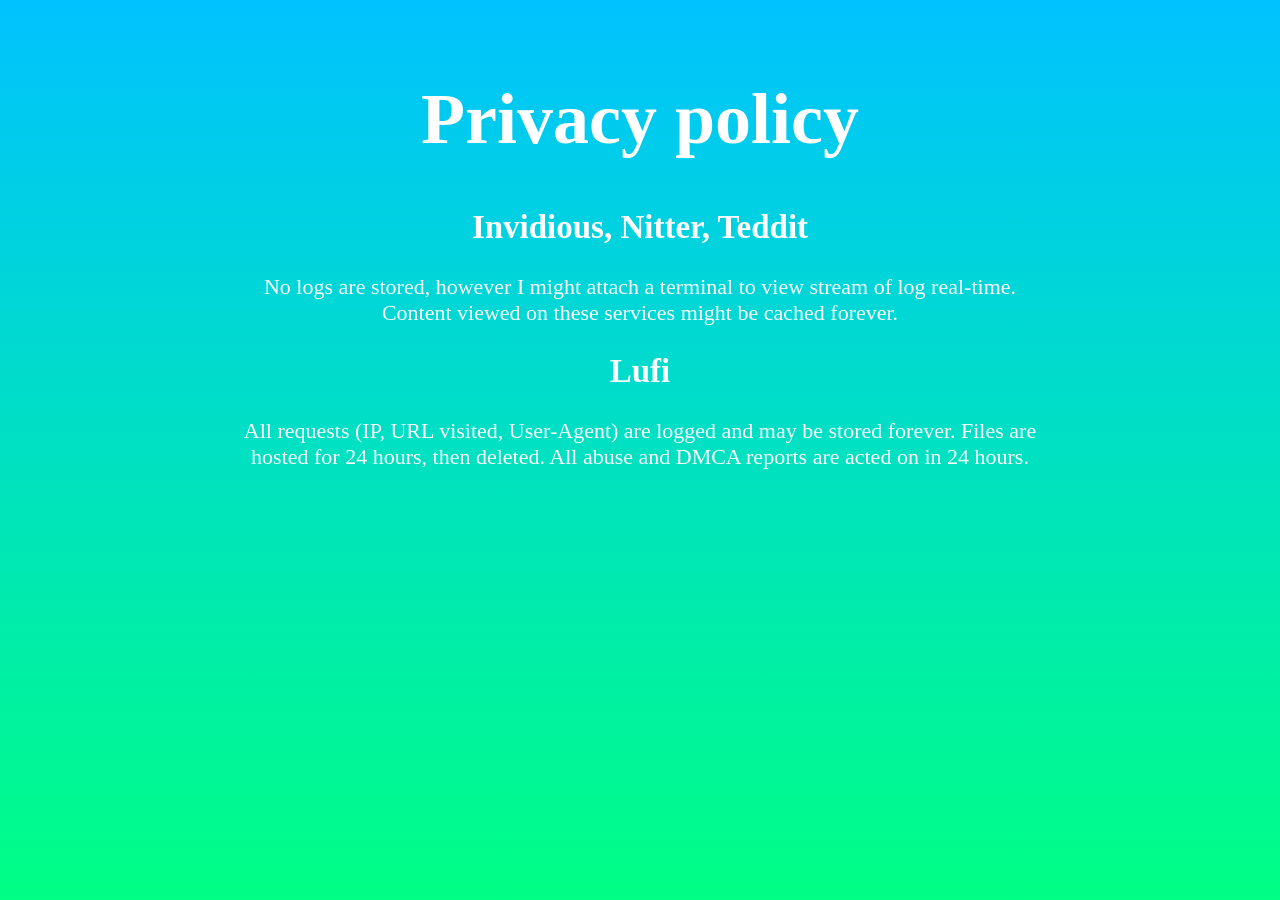
==== privacy.html @ ffe91ee3 "stuff" ====
<!DOCTYPE html>
<meta charset="UTF-8">
<html style="padding: 0; margin: 0; height: 100%;">
	<head>
        <title>Privacy policy</title>
        <meta content="Privacy policy" property="og:title" />
        <!--<meta content="description" property="og:description" />-->
        <meta content="#00ff85" property="theme-color" />
		<meta name="viewport" content="width=device-width, initial-scale=1" />
        <link rel="stylesheet" href="style/fork-awesome.css">
        <link rel="stylesheet" href="style.css">
	</head>
	<body>
		<h1>Privacy policy</h1>
		<h2>Invidious, Nitter, Teddit</h2>
		<p>No logs are stored, however I might attach a terminal to view stream of log real-time. Content viewed on these services might be cached forever.</p>
		<h2>Lufi</h2>
		<p>All requests (IP, URL visited, User-Agent) are logged and may be stored forever. Files are hosted for 24 hours, then deleted. All abuse and DMCA reports are acted on in 24 hours.</p>
		<br/>
	</body>
</html>
---- style/fork-awesome.css ----
/*!
Fork Awesome 1.1.7
License - https://forkaweso.me/Fork-Awesome/license

Copyright 2018 Dave Gandy & Fork Awesome

Permission is hereby granted, free of charge, to any person obtaining a copy of this software and associated documentation files (the "Software"), to deal in the Software without restriction, including without limitation the rights to use, copy, modify, merge, publish, distribute, sublicense, and/or sell copies of the Software, and to permit persons to whom the Software is furnished to do so, subject to the following conditions:

The above copyright notice and this permission notice shall be included in all copies or substantial portions of the Software.

THE SOFTWARE IS PROVIDED "AS IS", WITHOUT WARRANTY OF ANY KIND, EXPRESS OR IMPLIED, INCLUDING BUT NOT LIMITED TO THE WARRANTIES OF MERCHANTABILITY, FITNESS FOR A PARTICULAR PURPOSE AND NONINFRINGEMENT. IN NO EVENT SHALL THE AUTHORS OR COPYRIGHT HOLDERS BE LIABLE FOR ANY CLAIM, DAMAGES OR OTHER LIABILITY, WHETHER IN AN ACTION OF CONTRACT, TORT OR OTHERWISE, ARISING FROM, OUT OF OR IN CONNECTION WITH THE SOFTWARE OR THE USE OR OTHER DEALINGS IN THE SOFTWARE.
 */
/* FONT PATH
 * -------------------------- */
@font-face {
  font-family: 'ForkAwesome';
  src: url('../fonts/forkawesome-webfont.eot?v=1.1.7');
  src: url('../fonts/forkawesome-webfont.eot?#iefix&v=1.1.7') format('embedded-opentype'), url('../fonts/forkawesome-webfont.woff2?v=1.1.7') format('woff2'), url('../fonts/forkawesome-webfont.woff?v=1.1.7') format('woff'), url('../fonts/forkawesome-webfont.ttf?v=1.1.7') format('truetype'), url('../fonts/forkawesome-webfont.svg?v=1.1.7#forkawesomeregular') format('svg');
  font-weight: normal;
  font-style: normal;
}
.fa {
  display: inline-block;
  font: normal normal normal 14px/1 ForkAwesome;
  font-size: inherit;
  text-rendering: auto;
  -webkit-font-smoothing: antialiased;
  -moz-osx-font-smoothing: grayscale;
}
/* makes the font 33% larger relative to the icon container */
.fa-lg {
  font-size: 1.33333333em;
  line-height: 0.75em;
  vertical-align: -15%;
}
.fa-2x {
  font-size: 2em;
}
.fa-3x {
  font-size: 3em;
}
.fa-4x {
  font-size: 4em;
}
.fa-5x {
  font-size: 5em;
}
.fa-fw {
  width: 1.28571429em;
  text-align: center;
}
.fa-ul {
  padding-left: 0;
  margin-left: 2.14285714em;
  list-style-type: none;
}
.fa-ul > li {
  position: relative;
}
.fa-li {
  position: absolute;
  left: -2.14285714em;
  width: 2.14285714em;
  top: 0.14285714em;
  text-align: center;
}
.fa-li.fa-lg {
  left: -1.85714286em;
}
.fa-border {
  padding: .2em .25em .15em;
  border: solid 0.08em #eee;
  border-radius: .1em;
}
.fa-pull-left {
  float: left;
}
.fa-pull-right {
  float: right;
}
.fa.fa-pull-left {
  margin-right: .3em;
}
.fa.fa-pull-right {
  margin-left: .3em;
}
/* Deprecated as of 4.4.0 */
.pull-right {
  float: right;
}
.pull-left {
  float: left;
}
.fa.pull-left {
  margin-right: .3em;
}
.fa.pull-right {
  margin-left: .3em;
}
.fa-spin {
  -webkit-animation: fa-spin 2s infinite linear;
  animation: fa-spin 2s infinite linear;
}
.fa-pulse {
  -webkit-animation: fa-spin 1s infinite steps(8);
  animation: fa-spin 1s infinite steps(8);
}
@-webkit-keyframes fa-spin {
  0% {
    -webkit-transform: rotate(0deg);
    transform: rotate(0deg);
  }
  100% {
    -webkit-transform: rotate(359deg);
    transform: rotate(359deg);
  }
}
@keyframes fa-spin {
  0% {
    -webkit-transform: rotate(0deg);
    transform: rotate(0deg);
  }
  100% {
    -webkit-transform: rotate(359deg);
    transform: rotate(359deg);
  }
}
.fa-rotate-90 {
  -ms-filter: "progid:DXImageTransform.Microsoft.BasicImage(rotation=1)";
  -webkit-transform: rotate(90deg);
  -ms-transform: rotate(90deg);
  transform: rotate(90deg);
}
.fa-rotate-180 {
  -ms-filter: "progid:DXImageTransform.Microsoft.BasicImage(rotation=2)";
  -webkit-transform: rotate(180deg);
  -ms-transform: rotate(180deg);
  transform: rotate(180deg);
}
.fa-rotate-270 {
  -ms-filter: "progid:DXImageTransform.Microsoft.BasicImage(rotation=3)";
  -webkit-transform: rotate(270deg);
  -ms-transform: rotate(270deg);
  transform: rotate(270deg);
}
.fa-flip-horizontal {
  -ms-filter: "progid:DXImageTransform.Microsoft.BasicImage(rotation=0, mirror=1)";
  -webkit-transform: scale(-1, 1);
  -ms-transform: scale(-1, 1);
  transform: scale(-1, 1);
}
.fa-flip-vertical {
  -ms-filter: "progid:DXImageTransform.Microsoft.BasicImage(rotation=2, mirror=1)";
  -webkit-transform: scale(1, -1);
  -ms-transform: scale(1, -1);
  transform: scale(1, -1);
}
:root .fa-rotate-90,
:root .fa-rotate-180,
:root .fa-rotate-270,
:root .fa-flip-horizontal,
:root .fa-flip-vertical {
  filter: none;
}
.fa-stack {
  position: relative;
  display: inline-block;
  width: 2em;
  height: 2em;
  line-height: 2em;
  vertical-align: middle;
}
.fa-stack-1x,
.fa-stack-2x {
  position: absolute;
  left: 0;
  width: 100%;
  text-align: center;
}
.fa-stack-1x {
  line-height: inherit;
}
.fa-stack-2x {
  font-size: 2em;
}
.fa-inverse {
  color: #fff;
}
/* Fork Awesome uses the Unicode Private Use Area (PUA) to ensure screen
   readers do not read off random characters that represent icons */
.fa-glass:before {
  content: "\f000";
}
.fa-music:before {
  content: "\f001";
}
.fa-search:before {
  content: "\f002";
}
.fa-envelope-o:before {
  content: "\f003";
}
.fa-heart:before {
  content: "\f004";
}
.fa-star:before {
  content: "\f005";
}
.fa-star-o:before {
  content: "\f006";
}
.fa-user:before {
  content: "\f007";
}
.fa-film:before {
  content: "\f008";
}
.fa-th-large:before {
  content: "\f009";
}
.fa-th:before {
  content: "\f00a";
}
.fa-th-list:before {
  content: "\f00b";
}
.fa-check:before {
  content: "\f00c";
}
.fa-remove:before,
.fa-close:before,
.fa-times:before {
  content: "\f00d";
}
.fa-search-plus:before {
  content: "\f00e";
}
.fa-search-minus:before {
  content: "\f010";
}
.fa-power-off:before {
  content: "\f011";
}
.fa-signal:before {
  content: "\f012";
}
.fa-gear:before,
.fa-cog:before {
  content: "\f013";
}
.fa-trash-o:before {
  content: "\f014";
}
.fa-home:before {
  content: "\f015";
}
.fa-file-o:before {
  content: "\f016";
}
.fa-clock-o:before {
  content: "\f017";
}
.fa-road:before {
  content: "\f018";
}
.fa-download:before {
  content: "\f019";
}
.fa-arrow-circle-o-down:before {
  content: "\f01a";
}
.fa-arrow-circle-o-up:before {
  content: "\f01b";
}
.fa-inbox:before {
  content: "\f01c";
}
.fa-play-circle-o:before {
  content: "\f01d";
}
.fa-rotate-right:before,
.fa-repeat:before {
  content: "\f01e";
}
.fa-sync:before,
.fa-refresh:before {
  content: "\f021";
}
.fa-list-alt:before {
  content: "\f022";
}
.fa-lock:before {
  content: "\f023";
}
.fa-flag:before {
  content: "\f024";
}
.fa-headphones:before {
  content: "\f025";
}
.fa-volume-off:before {
  content: "\f026";
}
.fa-volume-down:before {
  content: "\f027";
}
.fa-volume-up:before {
  content: "\f028";
}
.fa-qrcode:before {
  content: "\f029";
}
.fa-barcode:before {
  content: "\f02a";
}
.fa-tag:before {
  content: "\f02b";
}
.fa-tags:before {
  content: "\f02c";
}
.fa-book:before {
  content: "\f02d";
}
.fa-bookmark:before {
  content: "\f02e";
}
.fa-print:before {
  content: "\f02f";
}
.fa-camera:before {
  content: "\f030";
}
.fa-font:before {
  content: "\f031";
}
.fa-bold:before {
  content: "\f032";
}
.fa-italic:before {
  content: "\f033";
}
.fa-text-height:before {
  content: "\f034";
}
.fa-text-width:before {
  content: "\f035";
}
.fa-align-left:before {
  content: "\f036";
}
.fa-align-center:before {
  content: "\f037";
}
.fa-align-right:before {
  content: "\f038";
}
.fa-align-justify:before {
  content: "\f039";
}
.fa-list:before {
  content: "\f03a";
}
.fa-dedent:before,
.fa-outdent:before {
  content: "\f03b";
}
.fa-indent:before {
  content: "\f03c";
}
.fa-video:before,
.fa-video-camera:before {
  content: "\f03d";
}
.fa-photo:before,
.fa-image:before,
.fa-picture-o:before {
  content: "\f03e";
}
.fa-pencil:before {
  content: "\f040";
}
.fa-map-marker:before {
  content: "\f041";
}
.fa-adjust:before {
  content: "\f042";
}
.fa-tint:before {
  content: "\f043";
}
.fa-edit:before,
.fa-pencil-square-o:before {
  content: "\f044";
}
.fa-share-square-o:before {
  content: "\f045";
}
.fa-check-square-o:before {
  content: "\f046";
}
.fa-arrows:before {
  content: "\f047";
}
.fa-step-backward:before {
  content: "\f048";
}
.fa-fast-backward:before {
  content: "\f049";
}
.fa-backward:before {
  content: "\f04a";
}
.fa-play:before {
  content: "\f04b";
}
.fa-pause:before {
  content: "\f04c";
}
.fa-stop:before {
  content: "\f04d";
}
.fa-forward:before {
  content: "\f04e";
}
.fa-fast-forward:before {
  content: "\f050";
}
.fa-step-forward:before {
  content: "\f051";
}
.fa-eject:before {
  content: "\f052";
}
.fa-chevron-left:before {
  content: "\f053";
}
.fa-chevron-right:before {
  content: "\f054";
}
.fa-plus-circle:before {
  content: "\f055";
}
.fa-minus-circle:before {
  content: "\f056";
}
.fa-times-circle:before {
  content: "\f057";
}
.fa-check-circle:before {
  content: "\f058";
}
.fa-question-circle:before {
  content: "\f059";
}
.fa-info-circle:before {
  content: "\f05a";
}
.fa-crosshairs:before {
  content: "\f05b";
}
.fa-times-circle-o:before {
  content: "\f05c";
}
.fa-check-circle-o:before {
  content: "\f05d";
}
.fa-ban:before {
  content: "\f05e";
}
.fa-arrow-left:before {
  content: "\f060";
}
.fa-arrow-right:before {
  content: "\f061";
}
.fa-arrow-up:before {
  content: "\f062";
}
.fa-arrow-down:before {
  content: "\f063";
}
.fa-mail-forward:before,
.fa-share:before {
  content: "\f064";
}
.fa-expand:before {
  content: "\f065";
}
.fa-compress:before {
  content: "\f066";
}
.fa-plus:before {
  content: "\f067";
}
.fa-minus:before {
  content: "\f068";
}
.fa-asterisk:before {
  content: "\f069";
}
.fa-exclamation-circle:before {
  content: "\f06a";
}
.fa-gift:before {
  content: "\f06b";
}
.fa-leaf:before {
  content: "\f06c";
}
.fa-fire:before {
  content: "\f06d";
}
.fa-eye:before {
  content: "\f06e";
}
.fa-eye-slash:before {
  content: "\f070";
}
.fa-warning:before,
.fa-exclamation-triangle:before {
  content: "\f071";
}
.fa-plane:before {
  content: "\f072";
}
.fa-calendar:before {
  content: "\f073";
}
.fa-random:before {
  content: "\f074";
}
.fa-comment:before {
  content: "\f075";
}
.fa-magnet:before {
  content: "\f076";
}
.fa-chevron-up:before {
  content: "\f077";
}
.fa-chevron-down:before {
  content: "\f078";
}
.fa-retweet:before {
  content: "\f079";
}
.fa-shopping-cart:before {
  content: "\f07a";
}
.fa-folder:before {
  content: "\f07b";
}
.fa-folder-open:before {
  content: "\f07c";
}
.fa-arrows-v:before {
  content: "\f07d";
}
.fa-arrows-h:before {
  content: "\f07e";
}
.fa-bar-chart-o:before,
.fa-bar-chart:before {
  content: "\f080";
}
.fa-twitter-square:before {
  content: "\f081";
}
.fa-facebook-square:before {
  content: "\f082";
}
.fa-camera-retro:before {
  content: "\f083";
}
.fa-key:before {
  content: "\f084";
}
.fa-gears:before,
.fa-cogs:before {
  content: "\f085";
}
.fa-comments:before {
  content: "\f086";
}
.fa-thumbs-o-up:before {
  content: "\f087";
}
.fa-thumbs-o-down:before {
  content: "\f088";
}
.fa-star-half:before {
  content: "\f089";
}
.fa-heart-o:before {
  content: "\f08a";
}
.fa-sign-out:before {
  content: "\f08b";
}
.fa-linkedin-square:before {
  content: "\f08c";
}
.fa-thumb-tack:before {
  content: "\f08d";
}
.fa-external-link:before {
  content: "\f08e";
}
.fa-sign-in:before {
  content: "\f090";
}
.fa-trophy:before {
  content: "\f091";
}
.fa-github-square:before {
  content: "\f092";
}
.fa-upload:before {
  content: "\f093";
}
.fa-lemon-o:before {
  content: "\f094";
}
.fa-phone:before {
  content: "\f095";
}
.fa-square-o:before {
  content: "\f096";
}
.fa-bookmark-o:before {
  content: "\f097";
}
.fa-phone-square:before {
  content: "\f098";
}
.fa-twitter:before {
  content: "\f099";
}
.fa-facebook-f:before,
.fa-facebook:before {
  content: "\f09a";
}
.fa-github:before {
  content: "\f09b";
}
.fa-unlock:before {
  content: "\f09c";
}
.fa-credit-card:before {
  content: "\f09d";
}
.fa-feed:before,
.fa-rss:before {
  content: "\f09e";
}
.fa-hdd-o:before {
  content: "\f0a0";
}
.fa-bullhorn:before {
  content: "\f0a1";
}
.fa-bell-o:before {
  content: "\f0f3";
}
.fa-certificate:before {
  content: "\f0a3";
}
.fa-hand-o-right:before {
  content: "\f0a4";
}
.fa-hand-o-left:before {
  content: "\f0a5";
}
.fa-hand-o-up:before {
  content: "\f0a6";
}
.fa-hand-o-down:before {
  content: "\f0a7";
}
.fa-arrow-circle-left:before {
  content: "\f0a8";
}
.fa-arrow-circle-right:before {
  content: "\f0a9";
}
.fa-arrow-circle-up:before {
  content: "\f0aa";
}
.fa-arrow-circle-down:before {
  content: "\f0ab";
}
.fa-globe:before {
  content: "\f0ac";
}
.fa-globe-e:before {
  content: "\f304";
}
.fa-globe-w:before {
  content: "\f305";
}
.fa-wrench:before {
  content: "\f0ad";
}
.fa-tasks:before {
  content: "\f0ae";
}
.fa-filter:before {
  content: "\f0b0";
}
.fa-briefcase:before {
  content: "\f0b1";
}
.fa-arrows-alt:before {
  content: "\f0b2";
}
.fa-community:before,
.fa-group:before,
.fa-users:before {
  content: "\f0c0";
}
.fa-chain:before,
.fa-link:before {
  content: "\f0c1";
}
.fa-cloud:before {
  content: "\f0c2";
}
.fa-flask:before {
  content: "\f0c3";
}
.fa-cut:before,
.fa-scissors:before {
  content: "\f0c4";
}
.fa-copy:before,
.fa-files-o:before {
  content: "\f0c5";
}
.fa-paperclip:before {
  content: "\f0c6";
}
.fa-save:before,
.fa-floppy-o:before {
  content: "\f0c7";
}
.fa-square:before {
  content: "\f0c8";
}
.fa-navicon:before,
.fa-reorder:before,
.fa-bars:before {
  content: "\f0c9";
}
.fa-list-ul:before {
  content: "\f0ca";
}
.fa-list-ol:before {
  content: "\f0cb";
}
.fa-strikethrough:before {
  content: "\f0cc";
}
.fa-underline:before {
  content: "\f0cd";
}
.fa-table:before {
  content: "\f0ce";
}
.fa-magic:before {
  content: "\f0d0";
}
.fa-truck:before {
  content: "\f0d1";
}
.fa-pinterest:before {
  content: "\f0d2";
}
.fa-pinterest-square:before {
  content: "\f0d3";
}
.fa-google-plus-square:before {
  content: "\f0d4";
}
.fa-google-plus-g:before,
.fa-google-plus:before {
  content: "\f0d5";
}
.fa-money:before {
  content: "\f0d6";
}
.fa-caret-down:before {
  content: "\f0d7";
}
.fa-caret-up:before {
  content: "\f0d8";
}
.fa-caret-left:before {
  content: "\f0d9";
}
.fa-caret-right:before {
  content: "\f0da";
}
.fa-columns:before {
  content: "\f0db";
}
.fa-unsorted:before,
.fa-sort:before {
  content: "\f0dc";
}
.fa-sort-down:before,
.fa-sort-desc:before {
  content: "\f0dd";
}
.fa-sort-up:before,
.fa-sort-asc:before {
  content: "\f0de";
}
.fa-envelope:before {
  content: "\f0e0";
}
.fa-linkedin:before {
  content: "\f0e1";
}
.fa-rotate-left:before,
.fa-undo:before {
  content: "\f0e2";
}
.fa-legal:before,
.fa-gavel:before {
  content: "\f0e3";
}
.fa-dashboard:before,
.fa-tachometer:before {
  content: "\f0e4";
}
.fa-comment-o:before {
  content: "\f0e5";
}
.fa-comments-o:before {
  content: "\f0e6";
}
.fa-flash:before,
.fa-bolt:before {
  content: "\f0e7";
}
.fa-sitemap:before {
  content: "\f0e8";
}
.fa-umbrella:before {
  content: "\f0e9";
}
.fa-paste:before,
.fa-clipboard:before {
  content: "\f0ea";
}
.fa-lightbulb-o:before {
  content: "\f0eb";
}
.fa-exchange:before {
  content: "\f0ec";
}
.fa-cloud-download:before {
  content: "\f0ed";
}
.fa-cloud-upload:before {
  content: "\f0ee";
}
.fa-user-md:before {
  content: "\f0f0";
}
.fa-stethoscope:before {
  content: "\f0f1";
}
.fa-suitcase:before {
  content: "\f0f2";
}
.fa-bell:before {
  content: "\f0a2";
}
.fa-coffee:before {
  content: "\f0f4";
}
.fa-utensils:before,
.fa-cutlery:before {
  content: "\f0f5";
}
.fa-file-text-o:before {
  content: "\f0f6";
}
.fa-building-o:before {
  content: "\f0f7";
}
.fa-hospital-o:before {
  content: "\f0f8";
}
.fa-ambulance:before {
  content: "\f0f9";
}
.fa-medkit:before {
  content: "\f0fa";
}
.fa-fighter-jet:before {
  content: "\f0fb";
}
.fa-beer:before {
  content: "\f0fc";
}
.fa-h-square:before {
  content: "\f0fd";
}
.fa-plus-square:before {
  content: "\f0fe";
}
.fa-angle-double-left:before {
  content: "\f100";
}
.fa-angle-double-right:before {
  content: "\f101";
}
.fa-angle-double-up:before {
  content: "\f102";
}
.fa-angle-double-down:before {
  content: "\f103";
}
.fa-angle-left:before {
  content: "\f104";
}
.fa-angle-right:before {
  content: "\f105";
}
.fa-angle-up:before {
  content: "\f106";
}
.fa-angle-down:before {
  content: "\f107";
}
.fa-desktop:before {
  content: "\f108";
}
.fa-laptop:before {
  content: "\f109";
}
.fa-tablet:before {
  content: "\f10a";
}
.fa-mobile-phone:before,
.fa-mobile:before {
  content: "\f10b";
}
.fa-circle-o:before {
  content: "\f10c";
}
.fa-quote-left:before {
  content: "\f10d";
}
.fa-quote-right:before {
  content: "\f10e";
}
.fa-spinner:before {
  content: "\f110";
}
.fa-circle:before {
  content: "\f111";
}
.fa-mail-reply:before,
.fa-reply:before {
  content: "\f112";
}
.fa-github-alt:before {
  content: "\f113";
}
.fa-folder-o:before {
  content: "\f114";
}
.fa-folder-open-o:before {
  content: "\f115";
}
.fa-smile-o:before {
  content: "\f118";
}
.fa-frown-o:before {
  content: "\f119";
}
.fa-meh-o:before {
  content: "\f11a";
}
.fa-gamepad:before {
  content: "\f11b";
}
.fa-keyboard-o:before {
  content: "\f11c";
}
.fa-flag-o:before {
  content: "\f11d";
}
.fa-flag-checkered:before {
  content: "\f11e";
}
.fa-terminal:before {
  content: "\f120";
}
.fa-code:before {
  content: "\f121";
}
.fa-mail-reply-all:before,
.fa-reply-all:before {
  content: "\f122";
}
.fa-star-half-empty:before,
.fa-star-half-full:before,
.fa-star-half-o:before {
  content: "\f123";
}
.fa-location-arrow:before {
  content: "\f124";
}
.fa-crop:before {
  content: "\f125";
}
.fa-code-fork:before {
  content: "\f126";
}
.fa-unlink:before,
.fa-chain-broken:before {
  content: "\f127";
}
.fa-question:before {
  content: "\f128";
}
.fa-info:before {
  content: "\f129";
}
.fa-exclamation:before {
  content: "\f12a";
}
.fa-superscript:before {
  content: "\f12b";
}
.fa-subscript:before {
  content: "\f12c";
}
.fa-eraser:before {
  content: "\f12d";
}
.fa-puzzle-piece:before {
  content: "\f12e";
}
.fa-microphone:before {
  content: "\f130";
}
.fa-microphone-slash:before {
  content: "\f131";
}
.fa-shield:before {
  content: "\f132";
}
.fa-calendar-o:before {
  content: "\f133";
}
.fa-fire-extinguisher:before {
  content: "\f134";
}
.fa-rocket:before {
  content: "\f135";
}
.fa-maxcdn:before {
  content: "\f136";
}
.fa-chevron-circle-left:before {
  content: "\f137";
}
.fa-chevron-circle-right:before {
  content: "\f138";
}
.fa-chevron-circle-up:before {
  content: "\f139";
}
.fa-chevron-circle-down:before {
  content: "\f13a";
}
.fa-html5:before {
  content: "\f13b";
}
.fa-css3:before {
  content: "\f13c";
}
.fa-anchor:before {
  content: "\f13d";
}
.fa-unlock-alt:before {
  content: "\f13e";
}
.fa-bullseye:before {
  content: "\f140";
}
.fa-ellipsis-h:before {
  content: "\f141";
}
.fa-ellipsis-v:before {
  content: "\f142";
}
.fa-rss-square:before {
  content: "\f143";
}
.fa-play-circle:before {
  content: "\f144";
}
.fa-ticket:before {
  content: "\f145";
}
.fa-minus-square:before {
  content: "\f146";
}
.fa-minus-square-o:before {
  content: "\f147";
}
.fa-level-up:before {
  content: "\f148";
}
.fa-level-down:before {
  content: "\f149";
}
.fa-check-square:before {
  content: "\f14a";
}
.fa-pencil-square:before {
  content: "\f14b";
}
.fa-external-link-square:before {
  content: "\f14c";
}
.fa-share-square:before {
  content: "\f14d";
}
.fa-compass:before {
  content: "\f14e";
}
.fa-toggle-down:before,
.fa-caret-square-o-down:before {
  content: "\f150";
}
.fa-toggle-up:before,
.fa-caret-square-o-up:before {
  content: "\f151";
}
.fa-toggle-right:before,
.fa-caret-square-o-right:before {
  content: "\f152";
}
.fa-euro:before,
.fa-eur:before {
  content: "\f153";
}
.fa-pound:before,
.fa-gbp:before {
  content: "\f154";
}
.fa-dollar:before,
.fa-usd:before {
  content: "\f155";
}
.fa-rupee:before,
.fa-inr:before {
  content: "\f156";
}
.fa-cny:before,
.fa-rmb:before,
.fa-yen:before,
.fa-jpy:before {
  content: "\f157";
}
.fa-ruble:before,
.fa-rouble:before,
.fa-rub:before {
  content: "\f158";
}
.fa-won:before,
.fa-krw:before {
  content: "\f159";
}
.fa-bitcoin:before,
.fa-btc:before {
  content: "\f15a";
}
.fa-file:before {
  content: "\f15b";
}
.fa-file-text:before {
  content: "\f15c";
}
.fa-sort-alpha-down:before,
.fa-sort-alpha-asc:before {
  content: "\f15d";
}
.fa-sort-alpha-up:before,
.fa-sort-alpha-desc:before {
  content: "\f15e";
}
.fa-sort-amount-down:before,
.fa-sort-amount-asc:before {
  content: "\f160";
}
.fa-sort-amount-up:before,
.fa-sort-amount-desc:before {
  content: "\f161";
}
.fa-sort-numeric-down:before,
.fa-sort-numeric-asc:before {
  content: "\f162";
}
.fa-sort-numeric-up:before,
.fa-sort-numeric-desc:before {
  content: "\f163";
}
.fa-thumbs-up:before {
  content: "\f164";
}
.fa-thumbs-down:before {
  content: "\f165";
}
.fa-youtube-square:before {
  content: "\f166";
}
.fa-youtube:before {
  content: "\f167";
}
.fa-xing:before {
  content: "\f168";
}
.fa-xing-square:before {
  content: "\f169";
}
.fa-youtube-play:before {
  content: "\f16a";
}
.fa-dropbox:before {
  content: "\f16b";
}
.fa-stack-overflow:before {
  content: "\f16c";
}
.fa-instagram:before {
  content: "\f16d";
}
.fa-flickr:before {
  content: "\f16e";
}
.fa-adn:before {
  content: "\f170";
}
.fa-bitbucket:before {
  content: "\f171";
}
.fa-bitbucket-square:before {
  content: "\f172";
}
.fa-tumblr:before {
  content: "\f173";
}
.fa-tumblr-square:before {
  content: "\f174";
}
.fa-long-arrow-down:before {
  content: "\f175";
}
.fa-long-arrow-up:before {
  content: "\f176";
}
.fa-long-arrow-left:before {
  content: "\f177";
}
.fa-long-arrow-right:before {
  content: "\f178";
}
.fa-apple:before {
  content: "\f179";
}
.fa-windows:before {
  content: "\f17a";
}
.fa-android:before {
  content: "\f17b";
}
.fa-linux:before {
  content: "\f17c";
}
.fa-dribbble:before {
  content: "\f17d";
}
.fa-skype:before {
  content: "\f17e";
}
.fa-foursquare:before {
  content: "\f180";
}
.fa-trello:before {
  content: "\f181";
}
.fa-female:before {
  content: "\f182";
}
.fa-male:before {
  content: "\f183";
}
.fa-gittip:before,
.fa-gratipay:before {
  content: "\f184";
}
.fa-sun-o:before {
  content: "\f185";
}
.fa-moon-o:before {
  content: "\f186";
}
.fa-archive:before {
  content: "\f187";
}
.fa-bug:before {
  content: "\f188";
}
.fa-vk:before {
  content: "\f189";
}
.fa-weibo:before {
  content: "\f18a";
}
.fa-renren:before {
  content: "\f18b";
}
.fa-pagelines:before {
  content: "\f18c";
}
.fa-stack-exchange:before {
  content: "\f18d";
}
.fa-arrow-circle-o-right:before {
  content: "\f18e";
}
.fa-arrow-circle-o-left:before {
  content: "\f190";
}
.fa-toggle-left:before,
.fa-caret-square-o-left:before {
  content: "\f191";
}
.fa-dot-circle-o:before {
  content: "\f192";
}
.fa-wheelchair:before {
  content: "\f193";
}
.fa-vimeo-square:before {
  content: "\f194";
}
.fa-turkish-lira:before,
.fa-try:before {
  content: "\f195";
}
.fa-plus-square-o:before {
  content: "\f196";
}
.fa-space-shuttle:before {
  content: "\f197";
}
.fa-slack:before {
  content: "\f198";
}
.fa-envelope-square:before {
  content: "\f199";
}
.fa-wordpress:before {
  content: "\f19a";
}
.fa-openid:before {
  content: "\f19b";
}
.fa-institution:before,
.fa-bank:before,
.fa-university:before {
  content: "\f19c";
}
.fa-mortar-board:before,
.fa-graduation-cap:before {
  content: "\f19d";
}
.fa-yahoo:before {
  content: "\f19e";
}
.fa-google:before {
  content: "\f1a0";
}
.fa-reddit:before {
  content: "\f1a1";
}
.fa-reddit-square:before {
  content: "\f1a2";
}
.fa-stumbleupon-circle:before {
  content: "\f1a3";
}
.fa-stumbleupon:before {
  content: "\f1a4";
}
.fa-delicious:before {
  content: "\f1a5";
}
.fa-digg:before {
  content: "\f1a6";
}
.fa-drupal:before {
  content: "\f1a9";
}
.fa-joomla:before {
  content: "\f1aa";
}
.fa-language:before {
  content: "\f1ab";
}
.fa-fax:before {
  content: "\f1ac";
}
.fa-building:before {
  content: "\f1ad";
}
.fa-child:before {
  content: "\f1ae";
}
.fa-paw:before {
  content: "\f1b0";
}
.fa-utensil-spoon:before,
.fa-spoon:before {
  content: "\f1b1";
}
.fa-cube:before {
  content: "\f1b2";
}
.fa-cubes:before {
  content: "\f1b3";
}
.fa-behance:before {
  content: "\f1b4";
}
.fa-behance-square:before {
  content: "\f1b5";
}
.fa-steam:before {
  content: "\f1b6";
}
.fa-steam-square:before {
  content: "\f1b7";
}
.fa-recycle:before {
  content: "\f1b8";
}
.fa-automobile:before,
.fa-car:before {
  content: "\f1b9";
}
.fa-cab:before,
.fa-taxi:before {
  content: "\f1ba";
}
.fa-tree:before {
  content: "\f1bb";
}
.fa-spotify:before {
  content: "\f1bc";
}
.fa-deviantart:before {
  content: "\f1bd";
}
.fa-soundcloud:before {
  content: "\f1be";
}
.fa-database:before {
  content: "\f1c0";
}
.fa-file-pdf-o:before {
  content: "\f1c1";
}
.fa-file-word-o:before {
  content: "\f1c2";
}
.fa-file-excel-o:before {
  content: "\f1c3";
}
.fa-file-powerpoint-o:before {
  content: "\f1c4";
}
.fa-file-photo-o:before,
.fa-file-picture-o:before,
.fa-file-image-o:before {
  content: "\f1c5";
}
.fa-file-zip-o:before,
.fa-file-archive-o:before {
  content: "\f1c6";
}
.fa-file-sound-o:before,
.fa-file-audio-o:before {
  content: "\f1c7";
}
.fa-file-movie-o:before,
.fa-file-video-o:before {
  content: "\f1c8";
}
.fa-file-code-o:before {
  content: "\f1c9";
}
.fa-vine:before {
  content: "\f1ca";
}
.fa-codepen:before {
  content: "\f1cb";
}
.fa-jsfiddle:before {
  content: "\f1cc";
}
.fa-life-bouy:before,
.fa-life-buoy:before,
.fa-life-saver:before,
.fa-support:before,
.fa-life-ring:before {
  content: "\f1cd";
}
.fa-circle-o-notch:before {
  content: "\f1ce";
}
.fa-ra:before,
.fa-resistance:before,
.fa-rebel:before {
  content: "\f1d0";
}
.fa-ge:before,
.fa-empire:before {
  content: "\f1d1";
}
.fa-git-square:before {
  content: "\f1d2";
}
.fa-git:before {
  content: "\f1d3";
}
.fa-y-combinator-square:before,
.fa-yc-square:before,
.fa-hacker-news:before {
  content: "\f1d4";
}
.fa-tencent-weibo:before {
  content: "\f1d5";
}
.fa-qq:before {
  content: "\f1d6";
}
.fa-wechat:before,
.fa-weixin:before {
  content: "\f1d7";
}
.fa-send:before,
.fa-paper-plane:before {
  content: "\f1d8";
}
.fa-send-o:before,
.fa-paper-plane-o:before {
  content: "\f1d9";
}
.fa-history:before {
  content: "\f1da";
}
.fa-circle-thin:before {
  content: "\f1db";
}
.fa-heading:before,
.fa-header:before {
  content: "\f1dc";
}
.fa-paragraph:before {
  content: "\f1dd";
}
.fa-sliders:before {
  content: "\f1de";
}
.fa-share-alt:before {
  content: "\f1e0";
}
.fa-share-alt-square:before {
  content: "\f1e1";
}
.fa-bomb:before {
  content: "\f1e2";
}
.fa-soccer-ball-o:before,
.fa-futbol-o:before {
  content: "\f1e3";
}
.fa-tty:before {
  content: "\f1e4";
}
.fa-binoculars:before {
  content: "\f1e5";
}
.fa-plug:before {
  content: "\f1e6";
}
.fa-slideshare:before {
  content: "\f1e7";
}
.fa-twitch:before {
  content: "\f1e8";
}
.fa-yelp:before {
  content: "\f1e9";
}
.fa-newspaper-o:before {
  content: "\f1ea";
}
.fa-wifi:before {
  content: "\f1eb";
}
.fa-calculator:before {
  content: "\f1ec";
}
.fa-paypal:before {
  content: "\f1ed";
}
.fa-google-wallet:before {
  content: "\f1ee";
}
.fa-cc-visa:before {
  content: "\f1f0";
}
.fa-cc-mastercard:before {
  content: "\f1f1";
}
.fa-cc-discover:before {
  content: "\f1f2";
}
.fa-cc-amex:before {
  content: "\f1f3";
}
.fa-cc-paypal:before {
  content: "\f1f4";
}
.fa-cc-stripe:before {
  content: "\f1f5";
}
.fa-bell-slash:before {
  content: "\f1f6";
}
.fa-bell-slash-o:before {
  content: "\f1f7";
}
.fa-trash:before {
  content: "\f1f8";
}
.fa-copyright:before {
  content: "\f1f9";
}
.fa-at:before {
  content: "\f1fa";
}
.fa-eyedropper:before {
  content: "\f1fb";
}
.fa-paint-brush:before {
  content: "\f1fc";
}
.fa-birthday-cake:before {
  content: "\f1fd";
}
.fa-area-chart:before {
  content: "\f1fe";
}
.fa-pie-chart:before {
  content: "\f200";
}
.fa-line-chart:before {
  content: "\f201";
}
.fa-lastfm:before {
  content: "\f202";
}
.fa-lastfm-square:before {
  content: "\f203";
}
.fa-toggle-off:before {
  content: "\f204";
}
.fa-toggle-on:before {
  content: "\f205";
}
.fa-bicycle:before {
  content: "\f206";
}
.fa-bus:before {
  content: "\f207";
}
.fa-ioxhost:before {
  content: "\f208";
}
.fa-angellist:before {
  content: "\f209";
}
.fa-closed-captioning:before,
.fa-cc:before {
  content: "\f20a";
}
.fa-shekel:before,
.fa-sheqel:before,
.fa-ils:before {
  content: "\f20b";
}
.fa-meanpath:before {
  content: "\f20c";
}
.fa-buysellads:before {
  content: "\f20d";
}
.fa-connectdevelop:before {
  content: "\f20e";
}
.fa-dashcube:before {
  content: "\f210";
}
.fa-forumbee:before {
  content: "\f211";
}
.fa-leanpub:before {
  content: "\f212";
}
.fa-sellsy:before {
  content: "\f213";
}
.fa-shirtsinbulk:before {
  content: "\f214";
}
.fa-simplybuilt:before {
  content: "\f215";
}
.fa-skyatlas:before {
  content: "\f216";
}
.fa-cart-plus:before {
  content: "\f217";
}
.fa-cart-arrow-down:before {
  content: "\f218";
}
.fa-gem:before,
.fa-diamond:before {
  content: "\f219";
}
.fa-ship:before {
  content: "\f21a";
}
.fa-user-secret:before {
  content: "\f21b";
}
.fa-motorcycle:before {
  content: "\f21c";
}
.fa-street-view:before {
  content: "\f21d";
}
.fa-heartbeat:before {
  content: "\f21e";
}
.fa-venus:before {
  content: "\f221";
}
.fa-mars:before {
  content: "\f222";
}
.fa-mercury:before {
  content: "\f223";
}
.fa-intersex:before,
.fa-transgender:before {
  content: "\f224";
}
.fa-transgender-alt:before {
  content: "\f225";
}
.fa-venus-double:before {
  content: "\f226";
}
.fa-mars-double:before {
  content: "\f227";
}
.fa-venus-mars:before {
  content: "\f228";
}
.fa-mars-stroke:before {
  content: "\f229";
}
.fa-mars-stroke-v:before {
  content: "\f22a";
}
.fa-mars-stroke-h:before {
  content: "\f22b";
}
.fa-neuter:before {
  content: "\f22c";
}
.fa-genderless:before {
  content: "\f22d";
}
.fa-facebook-official:before {
  content: "\f230";
}
.fa-pinterest-p:before {
  content: "\f231";
}
.fa-whatsapp:before {
  content: "\f232";
}
.fa-server:before {
  content: "\f233";
}
.fa-user-plus:before {
  content: "\f234";
}
.fa-user-times:before {
  content: "\f235";
}
.fa-hotel:before,
.fa-bed:before {
  content: "\f236";
}
.fa-viacoin:before {
  content: "\f237";
}
.fa-train:before {
  content: "\f238";
}
.fa-subway:before {
  content: "\f239";
}
.fa-medium:before {
  content: "\f23a";
}
.fa-medium-square:before {
  content: "\f2f8";
}
.fa-yc:before,
.fa-y-combinator:before {
  content: "\f23b";
}
.fa-optin-monster:before {
  content: "\f23c";
}
.fa-opencart:before {
  content: "\f23d";
}
.fa-expeditedssl:before {
  content: "\f23e";
}
.fa-battery-4:before,
.fa-battery:before,
.fa-battery-full:before {
  content: "\f240";
}
.fa-battery-3:before,
.fa-battery-three-quarters:before {
  content: "\f241";
}
.fa-battery-2:before,
.fa-battery-half:before {
  content: "\f242";
}
.fa-battery-1:before,
.fa-battery-quarter:before {
  content: "\f243";
}
.fa-battery-0:before,
.fa-battery-empty:before {
  content: "\f244";
}
.fa-mouse-pointer:before {
  content: "\f245";
}
.fa-i-cursor:before {
  content: "\f246";
}
.fa-object-group:before {
  content: "\f247";
}
.fa-object-ungroup:before {
  content: "\f248";
}
.fa-sticky-note:before {
  content: "\f249";
}
.fa-sticky-note-o:before {
  content: "\f24a";
}
.fa-cc-jcb:before {
  content: "\f24b";
}
.fa-cc-diners-club:before {
  content: "\f24c";
}
.fa-clone:before {
  content: "\f24d";
}
.fa-balance-scale:before {
  content: "\f24e";
}
.fa-hourglass-o:before {
  content: "\f250";
}
.fa-hourglass-1:before,
.fa-hourglass-start:before {
  content: "\f251";
}
.fa-hourglass-2:before,
.fa-hourglass-half:before {
  content: "\f252";
}
.fa-hourglass-3:before,
.fa-hourglass-end:before {
  content: "\f253";
}
.fa-hourglass:before {
  content: "\f254";
}
.fa-hand-grab-o:before,
.fa-hand-rock-o:before {
  content: "\f255";
}
.fa-hand-stop-o:before,
.fa-hand-paper-o:before {
  content: "\f256";
}
.fa-hand-scissors-o:before {
  content: "\f257";
}
.fa-hand-lizard-o:before {
  content: "\f258";
}
.fa-hand-spock-o:before {
  content: "\f259";
}
.fa-hand-pointer-o:before {
  content: "\f25a";
}
.fa-hand-peace-o:before {
  content: "\f25b";
}
.fa-trademark:before {
  content: "\f25c";
}
.fa-registered:before {
  content: "\f25d";
}
.fa-creative-commons:before {
  content: "\f25e";
}
.fa-gg:before {
  content: "\f260";
}
.fa-gg-circle:before {
  content: "\f261";
}
.fa-tripadvisor:before {
  content: "\f262";
}
.fa-odnoklassniki:before {
  content: "\f263";
}
.fa-odnoklassniki-square:before {
  content: "\f264";
}
.fa-get-pocket:before {
  content: "\f265";
}
.fa-wikipedia-w:before {
  content: "\f266";
}
.fa-safari:before {
  content: "\f267";
}
.fa-chrome:before {
  content: "\f268";
}
.fa-firefox:before {
  content: "\f269";
}
.fa-opera:before {
  content: "\f26a";
}
.fa-internet-explorer:before {
  content: "\f26b";
}
.fa-tv:before,
.fa-television:before {
  content: "\f26c";
}
.fa-contao:before {
  content: "\f26d";
}
.fa-500px:before {
  content: "\f26e";
}
.fa-amazon:before {
  content: "\f270";
}
.fa-calendar-plus-o:before {
  content: "\f271";
}
.fa-calendar-minus-o:before {
  content: "\f272";
}
.fa-calendar-times-o:before {
  content: "\f273";
}
.fa-calendar-check-o:before {
  content: "\f274";
}
.fa-industry:before {
  content: "\f275";
}
.fa-map-pin:before {
  content: "\f276";
}
.fa-map-signs:before {
  content: "\f277";
}
.fa-map-o:before {
  content: "\f278";
}
.fa-map:before {
  content: "\f279";
}
.fa-commenting:before {
  content: "\f27a";
}
.fa-commenting-o:before {
  content: "\f27b";
}
.fa-houzz:before {
  content: "\f27c";
}
.fa-vimeo-v:before,
.fa-vimeo:before {
  content: "\f27d";
}
.fa-black-tie:before {
  content: "\f27e";
}
.fa-fonticons:before {
  content: "\f280";
}
.fa-reddit-alien:before {
  content: "\f281";
}
.fa-edge:before {
  content: "\f282";
}
.fa-credit-card-alt:before {
  content: "\f283";
}
.fa-codiepie:before {
  content: "\f284";
}
.fa-modx:before {
  content: "\f285";
}
.fa-fort-awesome:before {
  content: "\f286";
}
.fa-usb:before {
  content: "\f287";
}
.fa-product-hunt:before {
  content: "\f288";
}
.fa-mixcloud:before {
  content: "\f289";
}
.fa-scribd:before {
  content: "\f28a";
}
.fa-pause-circle:before {
  content: "\f28b";
}
.fa-pause-circle-o:before {
  content: "\f28c";
}
.fa-stop-circle:before {
  content: "\f28d";
}
.fa-stop-circle-o:before {
  content: "\f28e";
}
.fa-shopping-bag:before {
  content: "\f290";
}
.fa-shopping-basket:before {
  content: "\f291";
}
.fa-hashtag:before {
  content: "\f292";
}
.fa-bluetooth:before {
  content: "\f293";
}
.fa-bluetooth-b:before {
  content: "\f294";
}
.fa-percent:before {
  content: "\f295";
}
.fa-gitlab:before {
  content: "\f296";
}
.fa-wpbeginner:before {
  content: "\f297";
}
.fa-wpforms:before {
  content: "\f298";
}
.fa-envira:before {
  content: "\f299";
}
.fa-universal-access:before {
  content: "\f29a";
}
.fa-wheelchair-alt:before {
  content: "\f29b";
}
.fa-question-circle-o:before {
  content: "\f29c";
}
.fa-blind:before {
  content: "\f29d";
}
.fa-audio-description:before {
  content: "\f29e";
}
.fa-phone-volume:before,
.fa-volume-control-phone:before {
  content: "\f2a0";
}
.fa-braille:before {
  content: "\f2a1";
}
.fa-assistive-listening-systems:before {
  content: "\f2a2";
}
.fa-asl-interpreting:before,
.fa-american-sign-language-interpreting:before {
  content: "\f2a3";
}
.fa-deafness:before,
.fa-hard-of-hearing:before,
.fa-deaf:before {
  content: "\f2a4";
}
.fa-glide:before {
  content: "\f2a5";
}
.fa-glide-g:before {
  content: "\f2a6";
}
.fa-signing:before,
.fa-sign-language:before {
  content: "\f2a7";
}
.fa-low-vision:before {
  content: "\f2a8";
}
.fa-viadeo:before {
  content: "\f2a9";
}
.fa-viadeo-square:before {
  content: "\f2aa";
}
.fa-snapchat:before {
  content: "\f2ab";
}
.fa-snapchat-ghost:before {
  content: "\f2ac";
}
.fa-snapchat-square:before {
  content: "\f2ad";
}
.fa-first-order:before {
  content: "\f2b0";
}
.fa-yoast:before {
  content: "\f2b1";
}
.fa-themeisle:before {
  content: "\f2b2";
}
.fa-google-plus-circle:before,
.fa-google-plus-official:before {
  content: "\f2b3";
}
.fa-fa:before,
.fa-font-awesome:before {
  content: "\f2b4";
}
.fa-handshake-o:before {
  content: "\f2b5";
}
.fa-envelope-open:before {
  content: "\f2b6";
}
.fa-envelope-open-o:before {
  content: "\f2b7";
}
.fa-linode:before {
  content: "\f2b8";
}
.fa-address-book:before {
  content: "\f2b9";
}
.fa-address-book-o:before {
  content: "\f2ba";
}
.fa-vcard:before,
.fa-address-card:before {
  content: "\f2bb";
}
.fa-vcard-o:before,
.fa-address-card-o:before {
  content: "\f2bc";
}
.fa-user-circle:before {
  content: "\f2bd";
}
.fa-user-circle-o:before {
  content: "\f2be";
}
.fa-user-o:before {
  content: "\f2c0";
}
.fa-id-badge:before {
  content: "\f2c1";
}
.fa-drivers-license:before,
.fa-id-card:before {
  content: "\f2c2";
}
.fa-drivers-license-o:before,
.fa-id-card-o:before {
  content: "\f2c3";
}
.fa-quora:before {
  content: "\f2c4";
}
.fa-free-code-camp:before {
  content: "\f2c5";
}
.fa-telegram:before {
  content: "\f2c6";
}
.fa-thermometer-4:before,
.fa-thermometer:before,
.fa-thermometer-full:before {
  content: "\f2c7";
}
.fa-thermometer-3:before,
.fa-thermometer-three-quarters:before {
  content: "\f2c8";
}
.fa-thermometer-2:before,
.fa-thermometer-half:before {
  content: "\f2c9";
}
.fa-thermometer-1:before,
.fa-thermometer-quarter:before {
  content: "\f2ca";
}
.fa-thermometer-0:before,
.fa-thermometer-empty:before {
  content: "\f2cb";
}
.fa-shower:before {
  content: "\f2cc";
}
.fa-bathtub:before,
.fa-s15:before,
.fa-bath:before {
  content: "\f2cd";
}
.fa-podcast:before {
  content: "\f2ce";
}
.fa-window-maximize:before {
  content: "\f2d0";
}
.fa-window-minimize:before {
  content: "\f2d1";
}
.fa-window-restore:before {
  content: "\f2d2";
}
.fa-times-rectangle:before,
.fa-window-close:before {
  content: "\f2d3";
}
.fa-times-rectangle-o:before,
.fa-window-close-o:before {
  content: "\f2d4";
}
.fa-bandcamp:before {
  content: "\f2d5";
}
.fa-grav:before {
  content: "\f2d6";
}
.fa-etsy:before {
  content: "\f2d7";
}
.fa-imdb:before {
  content: "\f2d8";
}
.fa-ravelry:before {
  content: "\f2d9";
}
.fa-eercast:before {
  content: "\f2da";
}
.fa-microchip:before {
  content: "\f2db";
}
.fa-snowflake-o:before {
  content: "\f2dc";
}
.fa-superpowers:before {
  content: "\f2dd";
}
.fa-wpexplorer:before {
  content: "\f2de";
}
.fa-meetup:before {
  content: "\f2e0";
}
.fa-mastodon:before {
  content: "\f2e1";
}
.fa-mastodon-alt:before {
  content: "\f2e2";
}
.fa-fork-circle:before,
.fa-fork-awesome:before {
  content: "\f2e3";
}
.fa-peertube:before {
  content: "\f2e4";
}
.fa-diaspora:before {
  content: "\f2e5";
}
.fa-friendica:before {
  content: "\f2e6";
}
.fa-gnu-social:before {
  content: "\f2e7";
}
.fa-liberapay-square:before {
  content: "\f2e8";
}
.fa-liberapay:before {
  content: "\f2e9";
}
.fa-ssb:before,
.fa-scuttlebutt:before {
  content: "\f2ea";
}
.fa-hubzilla:before {
  content: "\f2eb";
}
.fa-social-home:before {
  content: "\f2ec";
}
.fa-artstation:before {
  content: "\f2ed";
}
.fa-discord:before {
  content: "\f2ee";
}
.fa-discord-alt:before {
  content: "\f2ef";
}
.fa-patreon:before {
  content: "\f2f0";
}
.fa-snowdrift:before {
  content: "\f2f1";
}
.fa-activitypub:before {
  content: "\f2f2";
}
.fa-ethereum:before {
  content: "\f2f3";
}
.fa-keybase:before {
  content: "\f2f4";
}
.fa-shaarli:before {
  content: "\f2f5";
}
.fa-shaarli-o:before {
  content: "\f2f6";
}
.fa-cut-key:before,
.fa-key-modern:before {
  content: "\f2f7";
}
.fa-xmpp:before {
  content: "\f2f9";
}
.fa-archive-org:before {
  content: "\f2fc";
}
.fa-freedombox:before {
  content: "\f2fd";
}
.fa-facebook-messenger:before {
  content: "\f2fe";
}
.fa-debian:before {
  content: "\f2ff";
}
.fa-mastodon-square:before {
  content: "\f300";
}
.fa-tipeee:before {
  content: "\f301";
}
.fa-react:before {
  content: "\f302";
}
.fa-dogmazic:before {
  content: "\f303";
}
.fa-zotero:before {
  content: "\f309";
}
.fa-nodejs:before {
  content: "\f308";
}
.fa-nextcloud:before {
  content: "\f306";
}
.fa-nextcloud-square:before {
  content: "\f307";
}
.fa-hackaday:before {
  content: "\f30a";
}
.fa-laravel:before {
  content: "\f30b";
}
.fa-signalapp:before {
  content: "\f30c";
}
.fa-gnupg:before {
  content: "\f30d";
}
.fa-php:before {
  content: "\f30e";
}
.fa-ffmpeg:before {
  content: "\f30f";
}
.fa-joplin:before {
  content: "\f310";
}
.fa-syncthing:before {
  content: "\f311";
}
.fa-inkscape:before {
  content: "\f312";
}
.fa-matrix-org:before {
  content: "\f313";
}
.fa-pixelfed:before {
  content: "\f314";
}
.fa-bootstrap:before {
  content: "\f315";
}
.fa-dev-to:before {
  content: "\f316";
}
.fa-hashnode:before {
  content: "\f317";
}
.fa-jirafeau:before {
  content: "\f318";
}
.fa-emby:before {
  content: "\f319";
}
.fa-wikidata:before {
  content: "\f31a";
}
.fa-gimp:before {
  content: "\f31b";
}
.fa-c:before {
  content: "\f31c";
}
.fa-digitalocean:before {
  content: "\f31d";
}
.fa-att:before {
  content: "\f31e";
}
.fa-gitea:before {
  content: "\f31f";
}
.fa-file-epub:before {
  content: "\f321";
}
.fa-python:before {
  content: "\f322";
}
.fa-archlinux:before {
  content: "\f323";
}
.fa-pleroma:before {
  content: "\f324";
}
.fa-unsplash:before {
  content: "\f325";
}
.fa-hackster:before {
  content: "\f326";
}
.fa-spell-check:before {
  content: "\f327";
}
.fa-moon:before {
  content: "\f328";
}
.fa-sun:before {
  content: "\f329";
}
.fa-f-droid:before {
  content: "\f32a";
}
.fa-biometric:before {
  content: "\f32b";
}
.sr-only {
  position: absolute;
  width: 1px;
  height: 1px;
  padding: 0;
  margin: -1px;
  overflow: hidden;
  clip: rect(0, 0, 0, 0);
  border: 0;
}
.sr-only-focusable:active,
.sr-only-focusable:focus {
  position: static;
  width: auto;
  height: auto;
  margin: 0;
  overflow: visible;
  clip: auto;
}
---- style.css ----
@font-face{
    font-family: "Raleway-ExtraBold";
    src: url("./fonts/Raleway-ExtraBold.ttf") format("truetype");
}
body{
    margin: 0;
    font-family:Raleway-ExtraBold;
    padding:30px 0;
    font-size:22px;
    margin-inline-end:0;
    background:#00ff85;
    background:linear-gradient(180deg, #00c2ff 0, #00ff85 100%, #00ff85 150%);
    background-attachment: fixed;
    text-align:center;
    color:#ffffff;
    max-width: 600pt;
    display: table;
    margin: 0 auto;
}
a{
    text-decoration:unset!important;
}
h1{
    color:#ffffff;
    font-size: 72px;
    font-weight: 900;
}
h2{
    color:#ffffff;
}
.badge{
    border-style: none;
    height: 32px;
}
.btn{
    display:block;
    position:relative;
    border-radius:90px!important;
    padding-left:54px;
    padding-right:32px;
    letter-spacing:1px;
    font-size:18px;
    margin-bottom:6px!important;
    color:#ffffff;
    width:380px;
    display: inline-block !important;
    background:#000;
    border:none;
    -webkit-border-radius:4px;
    -moz-border-radius:4px;
    border-radius:4px;
    -webkit-appearance:none;
    -moz-appearance:none;
    height:48px;
    line-height:48px;
    padding:0 20px;
    text-decoration:unset!important;
    outline:0;
    font-size:21px;
    font-weight: 800;
}
:hover:after{
    color:#98fb98;
}
.bitcoin-label{
    background-color:#f7931a;
}
.bitcoin-label:after{
    content:' Bitcoin';
}
.bitcoin-label:hover:after{
    content:' Click to open';
}
.email-label{
    background-color:#2e8b57;
}
.email-label:after{
    content:' Mail';
}
.email-label:hover:after{
    content:' admin@namazso.eu';
}
.github-label{
    background-color:#000000;
}
.github-label:after{
    content:' GitHub';
}
.github-label:hover:after{
    content:' namazso';
}
.twitter-label{
    background-color: #1da1f2;
}
.twitter-label:after{
    content:' Twitter';
}
.twitter-label:hover:after{
    content:' @namazso';
}
.monero-label{
    background-color: #f26822;
}
.monero-label:after{
    content:' Monero';
}
.monero-label:hover:after{
    content:' Click to copy';
}
.matrix-label{
    background-color: #292929;
}
.matrix-label:after{
    content:' Matrix';
}
.matrix-label:hover:after{
    content:' @namazso:namazso.eu';
}
.keybase-label{
    background-color: #3663ea;
}
.keybase-label:after{
    content:' Keybase';
}
.keybase-label:hover:after{
    content:' namazso';
}
.reddit-label{
    background-color: #ff5700;
}
.reddit-label:after{
    content:' Reddit';
}
.reddit-label:hover:after{
    content:' namazso';
}
.pgp-label{
    background-color: #0093dd;
}
.pgp-label:after{
    content:' PGP';
}
.pgp-label:hover:after{
    content:' 8778 6B14 FD6B FE40';
}
.invidious-label{
    background-color: #e52d27;
}
.invidious-label:after{
    content:'Invidious';
}
.invidious-label:hover:after{
    content:'invidious.namazso.eu';
}
.nitter-label{
    background-color: #1da1f2;
}
.nitter-label:after{
    content:'Nitter';
}
.nitter-label:hover:after{
    content:'nitter.namazso.eu';
}
.teddit-label{
    background-color: #ff5700;
}
.teddit-label:after{
    content:'Teddit';
}
.teddit-label:hover:after{
    content:'teddit.namazso.eu';
}
.lufi-label{
    background-color: #00BCD4;
}
.lufi-label:after{
    content:'Lufi';
}
.lufi-label:hover:after{
    content:'lufi.namazso.eu';
}
.privacy-label{
    background-color: #ff53f6;
}
.privacy-label:after{
    content:'Privacy policy';
}
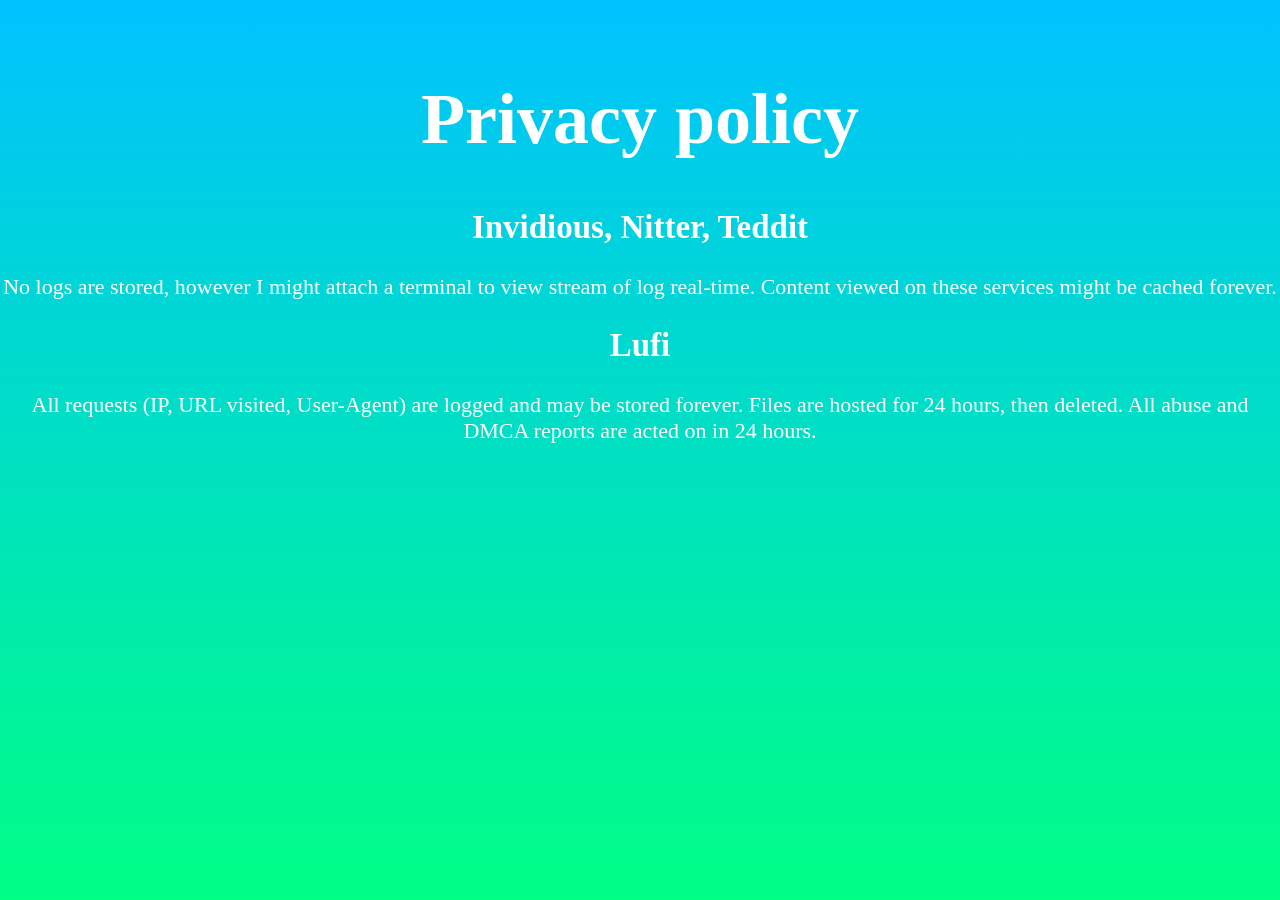
==== commit 133c8782: "monero" ====
--- a/privacy.html
+++ b/privacy.html
@@ -1,21 +1,23 @@
 <!DOCTYPE html>
-<meta charset="UTF-8">
 <html style="padding: 0; margin: 0; height: 100%;">
 	<head>
+        <meta charset="UTF-8">
         <title>Privacy policy</title>
         <meta content="Privacy policy" property="og:title" />
         <!--<meta content="description" property="og:description" />-->
         <meta content="#00ff85" property="theme-color" />
 		<meta name="viewport" content="width=device-width, initial-scale=1" />
         <link rel="stylesheet" href="style/fork-awesome.css">
-        <link rel="stylesheet" href="style.css">
+        <link rel="stylesheet" href="style/style.css">
 	</head>
 	<body>
-		<h1>Privacy policy</h1>
-		<h2>Invidious, Nitter, Teddit</h2>
-		<p>No logs are stored, however I might attach a terminal to view stream of log real-time. Content viewed on these services might be cached forever.</p>
-		<h2>Lufi</h2>
-		<p>All requests (IP, URL visited, User-Agent) are logged and may be stored forever. Files are hosted for 24 hours, then deleted. All abuse and DMCA reports are acted on in 24 hours.</p>
-		<br/>
+        <div calss="actualbody">
+		    <h1>Privacy policy</h1>
+		    <h2>Invidious, Nitter, Teddit</h2>
+		    <p>No logs are stored, however I might attach a terminal to view stream of log real-time. Content viewed on these services might be cached forever.</p>
+		    <h2>Lufi</h2>
+		    <p>All requests (IP, URL visited, User-Agent) are logged and may be stored forever. Files are hosted for 24 hours, then deleted. All abuse and DMCA reports are acted on in 24 hours.</p>
+		    <br/>
+        </div>
 	</body>
 </html>
--- a/style/style.css
+++ b/style/style.css
@@ -0,0 +1,189 @@
+@font-face{
+    font-family: "Raleway-ExtraBold";
+    src: url("../fonts/Raleway-ExtraBold.ttf") format("truetype");
+}
+body{
+    margin: 0;
+    font-family:Raleway-ExtraBold;
+    padding:30px 0;
+    font-size:22px;
+    margin-inline-end:0;
+    background:#00ff85;
+    background:linear-gradient(180deg, #00c2ff 0, #00ff85 100%, #00ff85 150%);
+    background-attachment: fixed;
+    text-align:center;
+    color:#ffffff;
+}
+.actualbody{
+    max-width: 600pt;
+    display: table;
+    margin: 0 auto;
+}
+a{
+    text-decoration:unset!important;
+}
+h1{
+    color:#ffffff;
+    font-size: 72px;
+    font-weight: 900;
+}
+h2{
+    color:#ffffff;
+}
+.badge{
+    border-style: none;
+    height: 32px;
+}
+.btn{
+    display:block;
+    position:relative;
+    border-radius:90px!important;
+    padding-left:54px;
+    padding-right:32px;
+    letter-spacing:1px;
+    font-size:18px;
+    margin-bottom:6px!important;
+    color:#ffffff;
+    width:380px;
+    display: inline-block !important;
+    background:#000;
+    border:none;
+    -webkit-border-radius:4px;
+    -moz-border-radius:4px;
+    border-radius:4px;
+    -webkit-appearance:none;
+    -moz-appearance:none;
+    height:48px;
+    line-height:48px;
+    padding:0 20px;
+    text-decoration:unset!important;
+    outline:0;
+    font-size:21px;
+    font-weight: 800;
+}
+:hover:after{
+    color:#98fb98;
+}
+.bitcoin-label{
+    background-color:#f7931a;
+}
+.bitcoin-label:after{
+    content:' Bitcoin';
+}
+.bitcoin-label:hover:after{
+    content:' Click to open';
+}
+.email-label{
+    background-color:#2e8b57;
+}
+.email-label:after{
+    content:' Mail';
+}
+.email-label:hover:after{
+    content:' admin@namazso.eu';
+}
+.github-label{
+    background-color:#000000;
+}
+.github-label:after{
+    content:' GitHub';
+}
+.github-label:hover:after{
+    content:' namazso';
+}
+.twitter-label{
+    background-color: #1da1f2;
+}
+.twitter-label:after{
+    content:' Twitter';
+}
+.twitter-label:hover:after{
+    content:' @namazso';
+}
+.monero-label{
+    background-color: #f26822;
+}
+.monero-label:after{
+    content:' Monero';
+}
+.monero-label:hover:after{
+    content:' Click to open';
+}
+.matrix-label{
+    background-color: #292929;
+}
+.matrix-label:after{
+    content:' Matrix';
+}
+.matrix-label:hover:after{
+    content:' @namazso:namazso.eu';
+}
+.keybase-label{
+    background-color: #3663ea;
+}
+.keybase-label:after{
+    content:' Keybase';
+}
+.keybase-label:hover:after{
+    content:' namazso';
+}
+.reddit-label{
+    background-color: #ff5700;
+}
+.reddit-label:after{
+    content:' Reddit';
+}
+.reddit-label:hover:after{
+    content:' namazso';
+}
+.pgp-label{
+    background-color: #0093dd;
+}
+.pgp-label:after{
+    content:' PGP';
+}
+.pgp-label:hover:after{
+    content:' 8778 6B14 FD6B FE40';
+}
+.invidious-label{
+    background-color: #e52d27;
+}
+.invidious-label:after{
+    content:'Invidious';
+}
+.invidious-label:hover:after{
+    content:'invidious.namazso.eu';
+}
+.nitter-label{
+    background-color: #1da1f2;
+}
+.nitter-label:after{
+    content:'Nitter';
+}
+.nitter-label:hover:after{
+    content:'nitter.namazso.eu';
+}
+.teddit-label{
+    background-color: #ff5700;
+}
+.teddit-label:after{
+    content:'Teddit';
+}
+.teddit-label:hover:after{
+    content:'teddit.namazso.eu';
+}
+.lufi-label{
+    background-color: #00BCD4;
+}
+.lufi-label:after{
+    content:'Lufi';
+}
+.lufi-label:hover:after{
+    content:'lufi.namazso.eu';
+}
+.privacy-label{
+    background-color: #ff53f6;
+}
+.privacy-label:after{
+    content:'Privacy policy';
+}
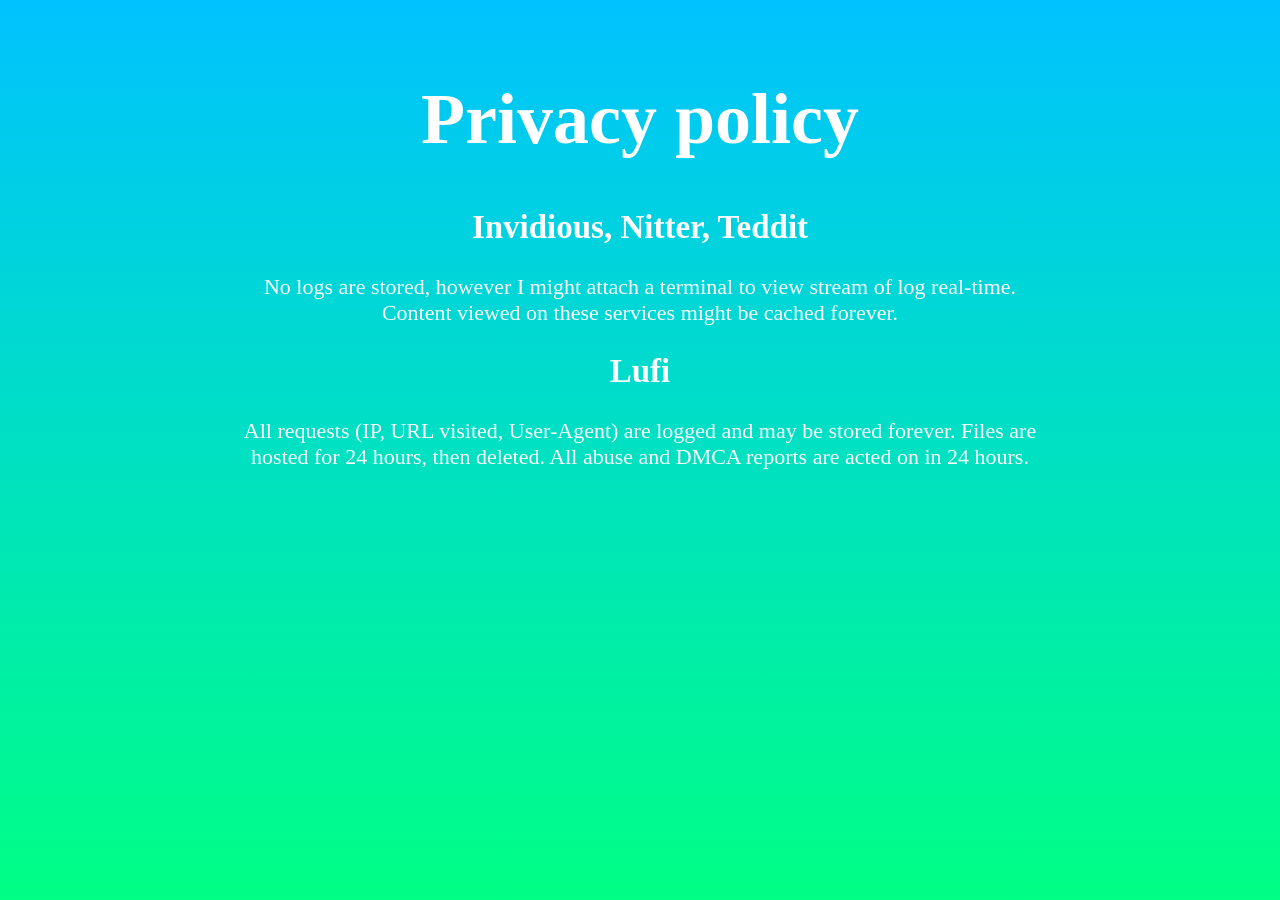
==== commit a6d532ab: "typo" ====
--- a/privacy.html
+++ b/privacy.html
@@ -11,7 +11,7 @@
         <link rel="stylesheet" href="style/style.css">
 	</head>
 	<body>
-        <div calss="actualbody">
+        <div class="actualbody">
 		    <h1>Privacy policy</h1>
 		    <h2>Invidious, Nitter, Teddit</h2>
 		    <p>No logs are stored, however I might attach a terminal to view stream of log real-time. Content viewed on these services might be cached forever.</p>
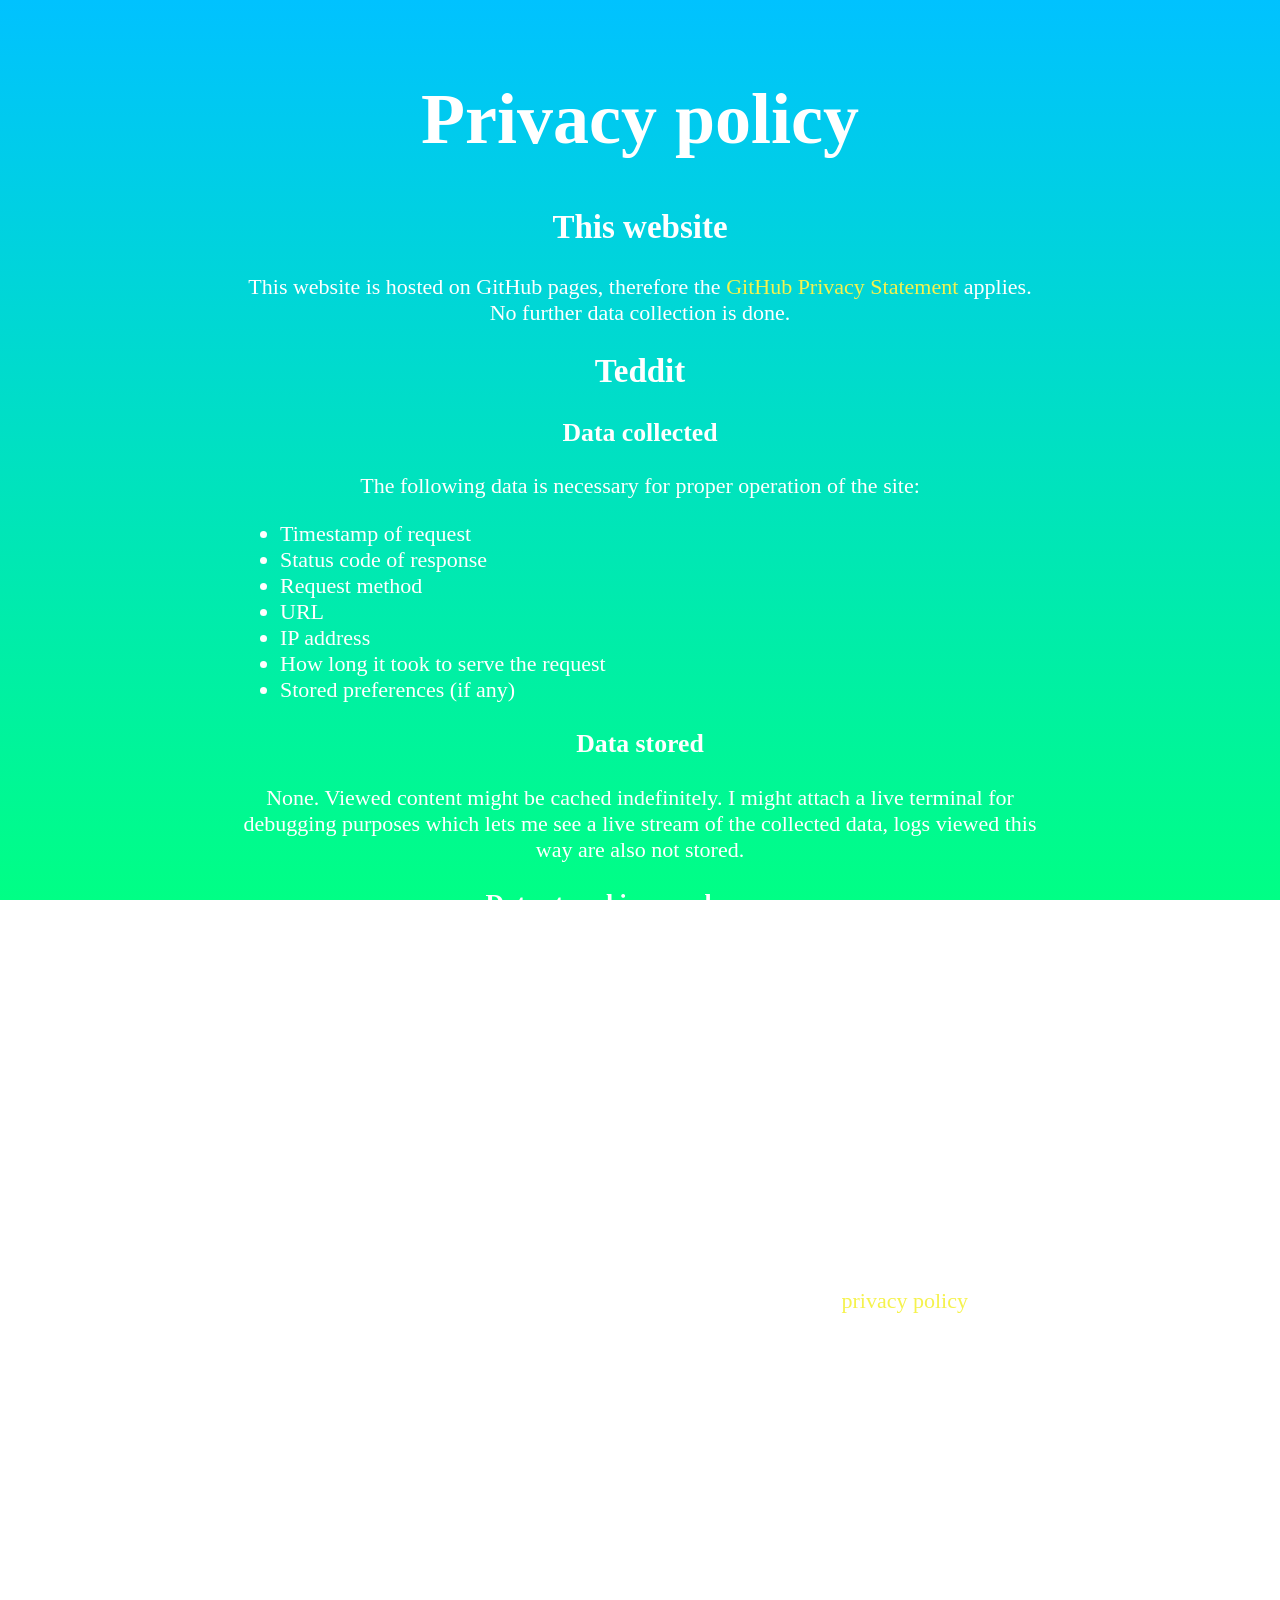
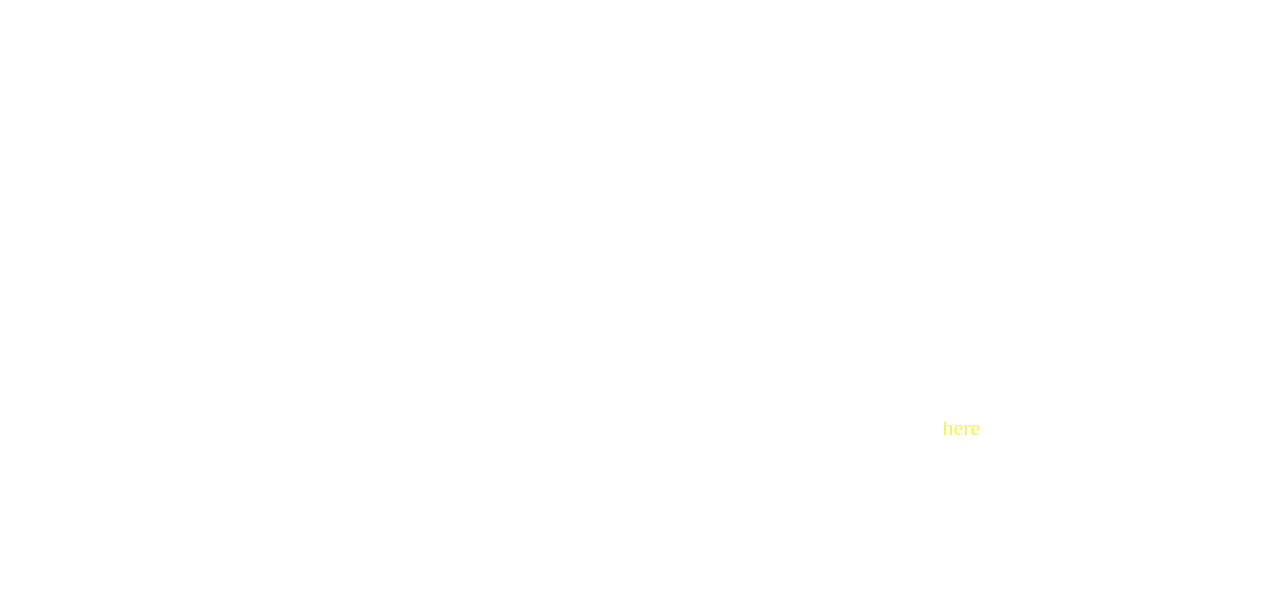
==== commit 11316981: "extend privacy policy" ====
--- a/privacy.html
+++ b/privacy.html
@@ -1,5 +1,5 @@
 <!DOCTYPE html>
-<html style="padding: 0; margin: 0; height: 100%;">
+<html style="padding: 0; margin: 0; height: 100%;" lang="en">
 	<head>
         <meta charset="UTF-8">
         <title>Privacy policy</title>
@@ -13,11 +13,85 @@
 	<body>
         <div class="actualbody">
 		    <h1>Privacy policy</h1>
-		    <h2>Invidious, Nitter, Teddit</h2>
-		    <p>No logs are stored, however I might attach a terminal to view stream of log real-time. Content viewed on these services might be cached forever.</p>
-		    <h2>Lufi</h2>
-		    <p>All requests (IP, URL visited, User-Agent) are logged and may be stored forever. Files are hosted for 24 hours, then deleted. All abuse and DMCA reports are acted on in 24 hours.</p>
-		    <br/>
+
+			<h2 id="thissite">This website</h2>
+			<p>This website is hosted on GitHub pages, therefore the <a href="https://docs.github.com/en/github/site-policy/github-privacy-statement">GitHub Privacy Statement</a> applies. No further data collection is done.</p>
+
+			<h2 id="teddit">Teddit</h2>
+			<h3>Data collected</h3>
+			<p>The following data is necessary for proper operation of the site:</p>
+			<ul style="text-align: left;">
+				<li>Timestamp of request</li>
+				<li>Status code of response</li>
+				<li>Request method</li>
+				<li>URL</li>
+				<li>IP address</li>
+				<li>How long it took to serve the request</li>
+				<li>Stored preferences (if any)</li>
+			</ul>
+			<h3>Data stored</h3>
+			<p>None. Viewed content might be cached indefinitely. I might attach a live terminal for debugging purposes which lets me see a live stream of the collected data, logs viewed this way are also not stored.</p>
+			<h3>Data stored in your browser</h3>
+			<p>The teddit website provides an option to store site preferences, such as the theme without an account. Using this feature will store a cookie in the visitor's browser containing their preferences. This cookie is sent on every request and does not contain any identifying information.</p>
+			<p>You can remove this data from your browser by using your browser's cookie-related controls to delete the data.</p>
+
+			<h2 id="invidious">Invidious</h2>
+			<p>Registration on this instance is disabled.</p>
+			<p>This website provides links to googlevideo.com to provide audio and video playback. googlevideo.com is owned by Google and is subject to their <a href="https://policies.google.com/privacy">privacy policy</a>.</p>
+			<h3>Data collected</h3>
+			<p>The following data is necessary for proper operation of the site:</p>
+			<ul style="text-align: left;">
+				<li>Timestamp of request</li>
+				<li>Status code of response</li>
+				<li>Request method</li>
+				<li>URL</li>
+				<li>IP address</li>
+				<li>How long it took to serve the request</li>
+				<li>Stored preferences (if any)</li>
+			</ul>
+			<h3>Data stored</h3>
+			<p>None. Viewed content might be cached indefinitely. I might attach a live terminal for debugging purposes which lets me see a live stream of the collected data, logs viewed this way are also not stored.</p>
+			<h3>Data stored in your browser</h3>
+			<p>This website provides an option to store site preferences, such as the theme or locale, without an account. Using this feature will store a cookie in the visitor's browser containing their preferences. This cookie is sent on every request and does not contain any identifying information.</p>
+			<p>You can remove this data from your browser by using your browser's cookie-related controls to delete the data.</p>
+
+			<h2 id="nitter">Nitter</h2>
+			<h3>Data collected</h3>
+			<p>The following data is necessary for proper operation of the site:</p>
+			<ul style="text-align: left;">
+				<li>Timestamp of request</li>
+				<li>Status code of response</li>
+				<li>Request method</li>
+				<li>URL</li>
+				<li>IP address</li>
+				<li>How long it took to serve the request</li>
+				<li>Stored preferences (if any)</li>
+			</ul>
+			<h3>Data stored</h3>
+			<p>None. Viewed content might be cached indefinitely. I might attach a live terminal for debugging purposes which lets me see a live stream of the collected data, logs viewed this way are also not stored.</p>
+			<h3>Data stored in your browser</h3>
+			<p>This website provides an option to store site preferences, such as the theme or locale, without an account. Using this feature will store a cookie in the visitor's browser containing their preferences. This cookie is sent on every request and does not contain any identifying information.</p>
+			<p>You can remove this data from your browser by using your browser's cookie-related controls to delete the data.</p>
+
+			<h2 id="lufi">Lufi</h2>
+			<h3>Data collected</h3>
+			<p>The following data is necessary for proper operation of the site:</p>
+			<ul style="text-align: left;">
+				<li>Timestamp of request</li>
+				<li>Status code of response</li>
+				<li>Request method</li>
+				<li>URL</li>
+				<li>IP address</li>
+				<li>How long it took to serve the request</li>
+			</ul>
+			<h3>Data stored</h3>
+			<p>All collected data is stored indefinitely for anti-abuse purposes. Encrypted files you submit are stored for 24 hours.</p>
+			<h3>Data stored in your browser</h3>
+			<p>List of files you submitted, their encryption keys and deletion keys are stored in your browser.</p>
+			<p>You can remove this data from your browser by using your browser's local storage controls to delete the data, or via the button on the "My files" tab.</p>
+			<h3>Abuse</h3>
+			<p>All abuse and DMCA reports are acted on in 24 hours. Please report files <a href="mailto:abuse@namazso.eu">here</a>.</p>
+			<br/><br/><br/><br/>
         </div>
 	</body>
 </html>
--- a/style/style.css
+++ b/style/style.css
@@ -20,6 +20,7 @@
     margin: 0 auto;
 }
 a{
+    color: #f5f24d;
     text-decoration:unset!important;
 }
 h1{
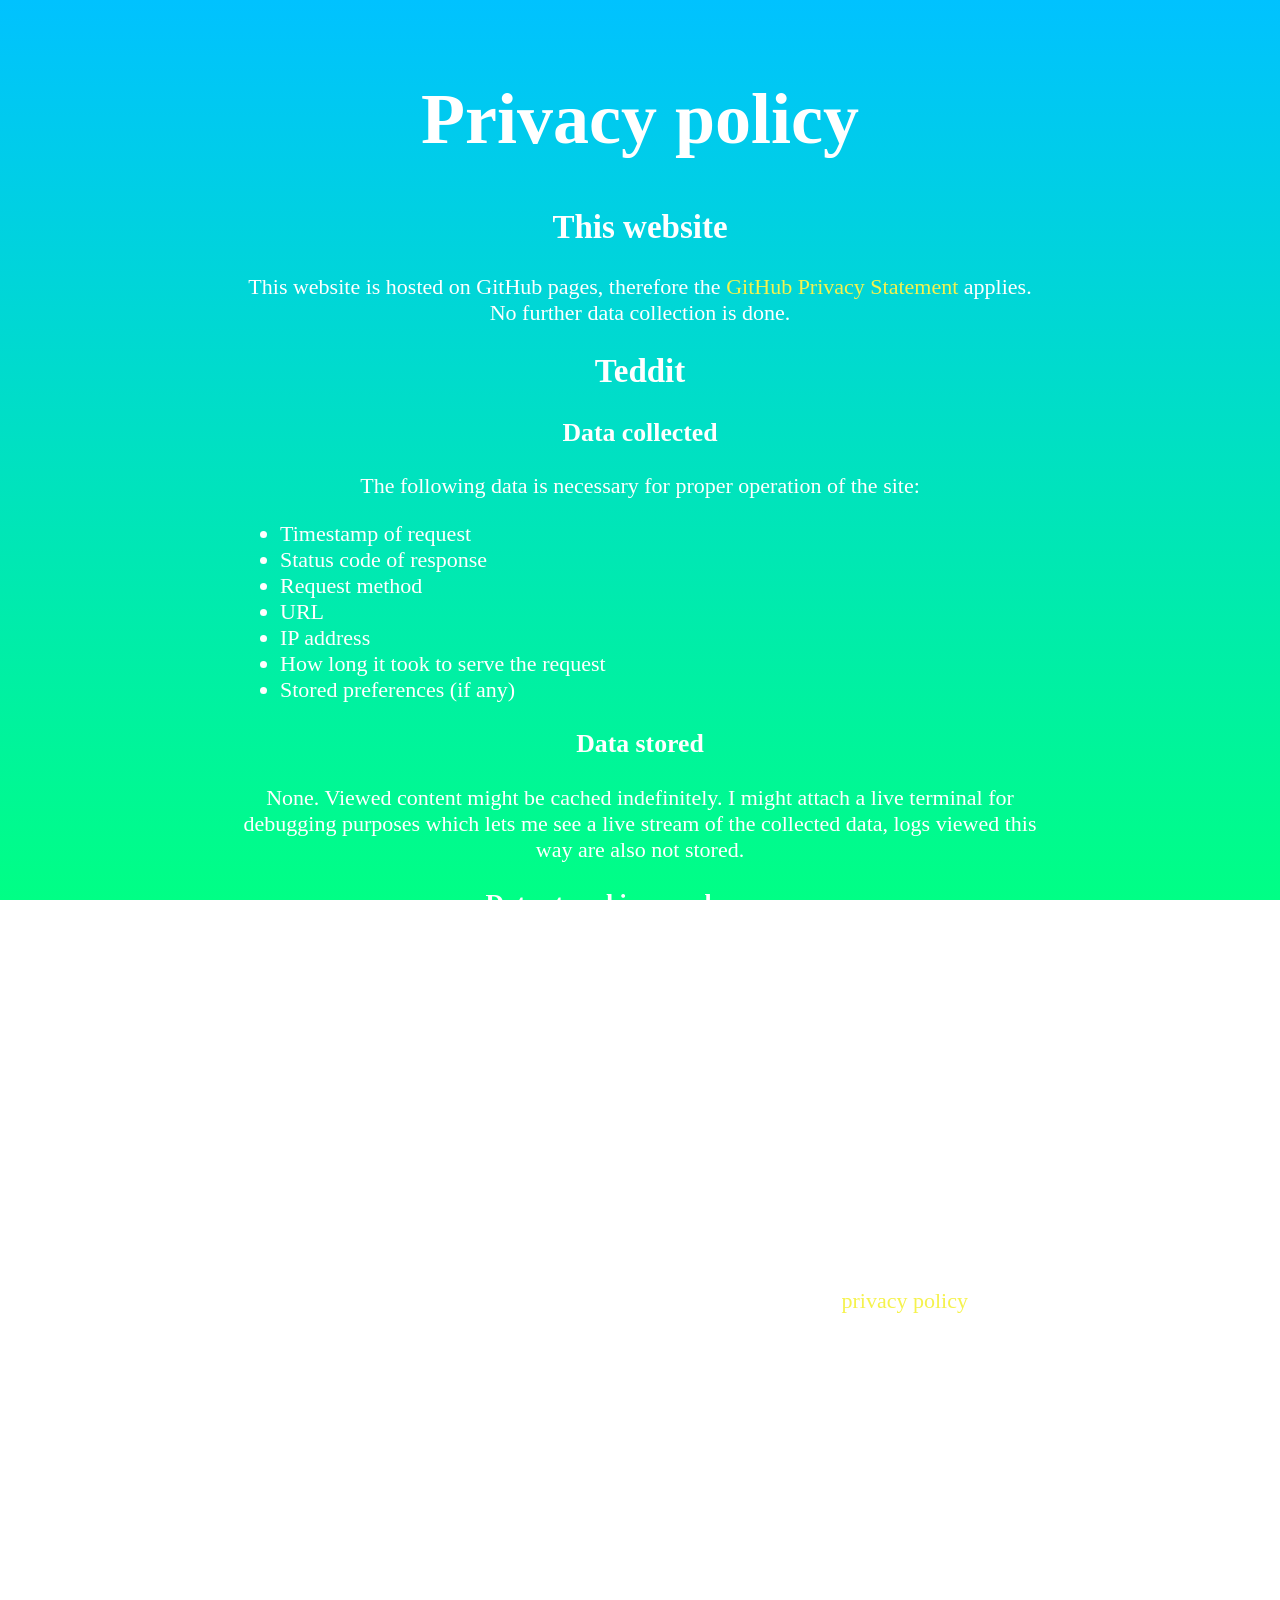
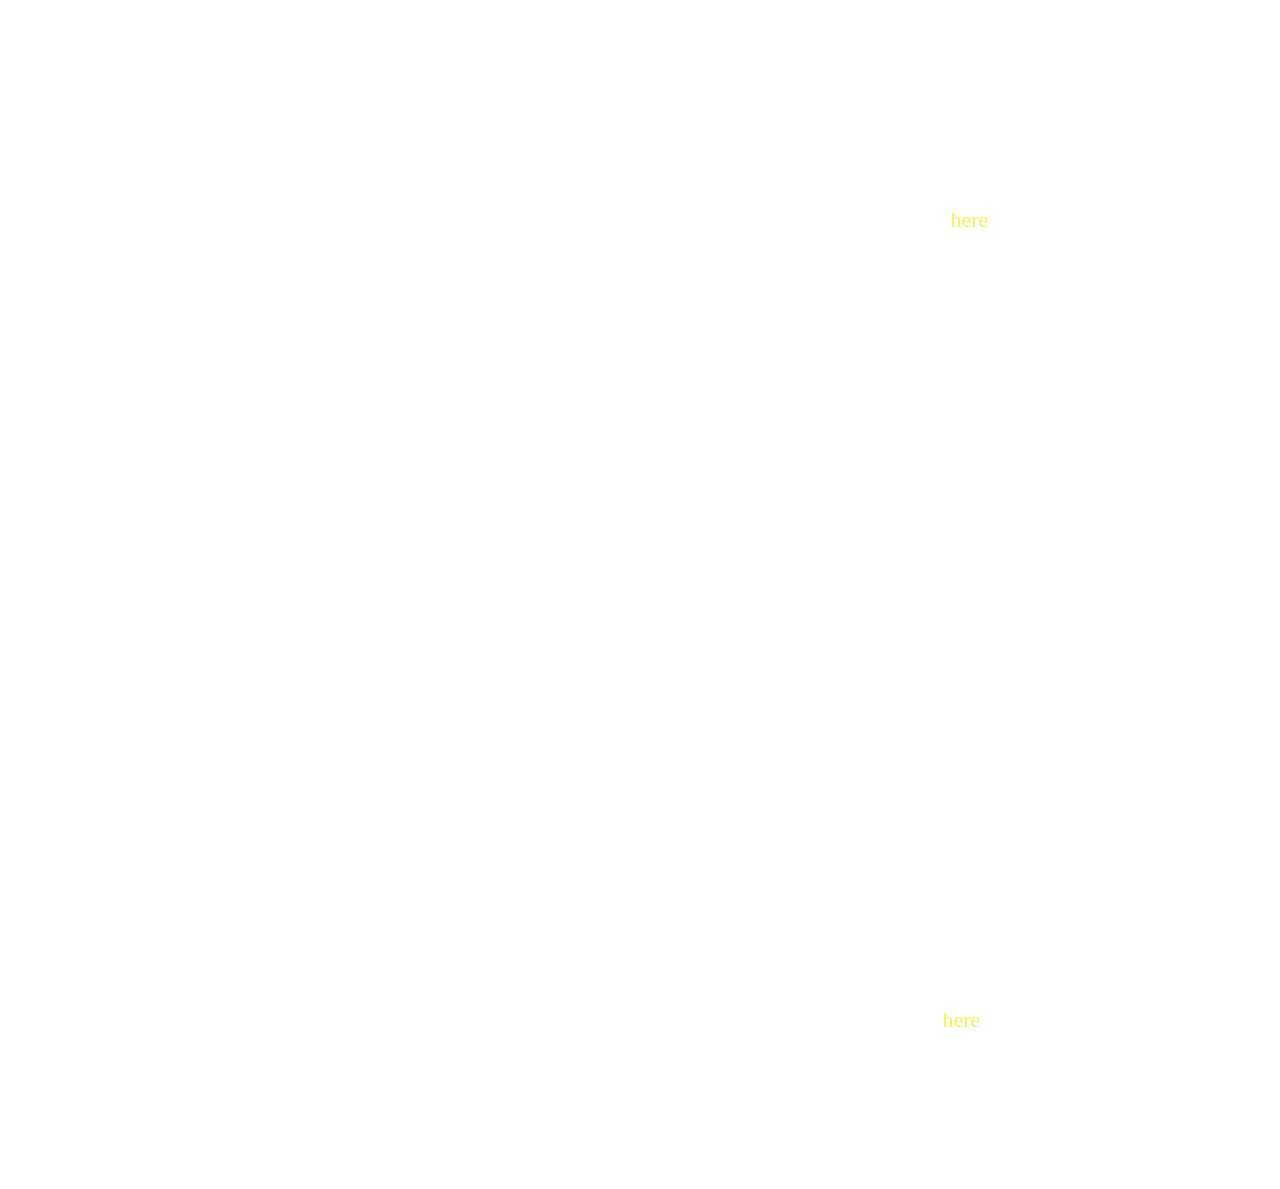
==== commit 6d204068: "privatebin" ====
--- a/privacy.html
+++ b/privacy.html
@@ -73,6 +73,22 @@
 			<p>This website provides an option to store site preferences, such as the theme or locale, without an account. Using this feature will store a cookie in the visitor's browser containing their preferences. This cookie is sent on every request and does not contain any identifying information.</p>
 			<p>You can remove this data from your browser by using your browser's cookie-related controls to delete the data.</p>
 
+			<h2 id="privatebin">PrivateBin</h2>
+			<h3>Data collected</h3>
+			<p>The following data is necessary for proper operation of the site:</p>
+			<ul style="text-align: left;">
+				<li>Timestamp of request</li>
+				<li>Status code of response</li>
+				<li>Request method</li>
+				<li>URL</li>
+				<li>IP address</li>
+				<li>How long it took to serve the request</li>
+			</ul>
+			<h3>Data stored</h3>
+			<p>All collected data is stored indefinitely for anti-abuse purposes. Encrypted pastes you submit are stored for the length set.</p>
+			<h3>Abuse</h3>
+			<p>All abuse and DMCA reports are acted on in 24 hours. Please report pastes <a href="mailto:abuse@namazso.eu">here</a>.</p>
+			
 			<h2 id="lufi">Lufi</h2>
 			<h3>Data collected</h3>
 			<p>The following data is necessary for proper operation of the site:</p>
--- a/style/style.css
+++ b/style/style.css
@@ -182,6 +182,15 @@
 .lufi-label:hover:after{
     content:'lufi.namazso.eu';
 }
+.privatebin-label{
+    background-color: #e67a00;
+}
+.privatebin-label:after{
+    content:'Privatebin';
+}
+.privatebin-label:hover:after{
+    content:'bin.namazso.eu';
+}
 .privacy-label{
     background-color: #ff53f6;
 }
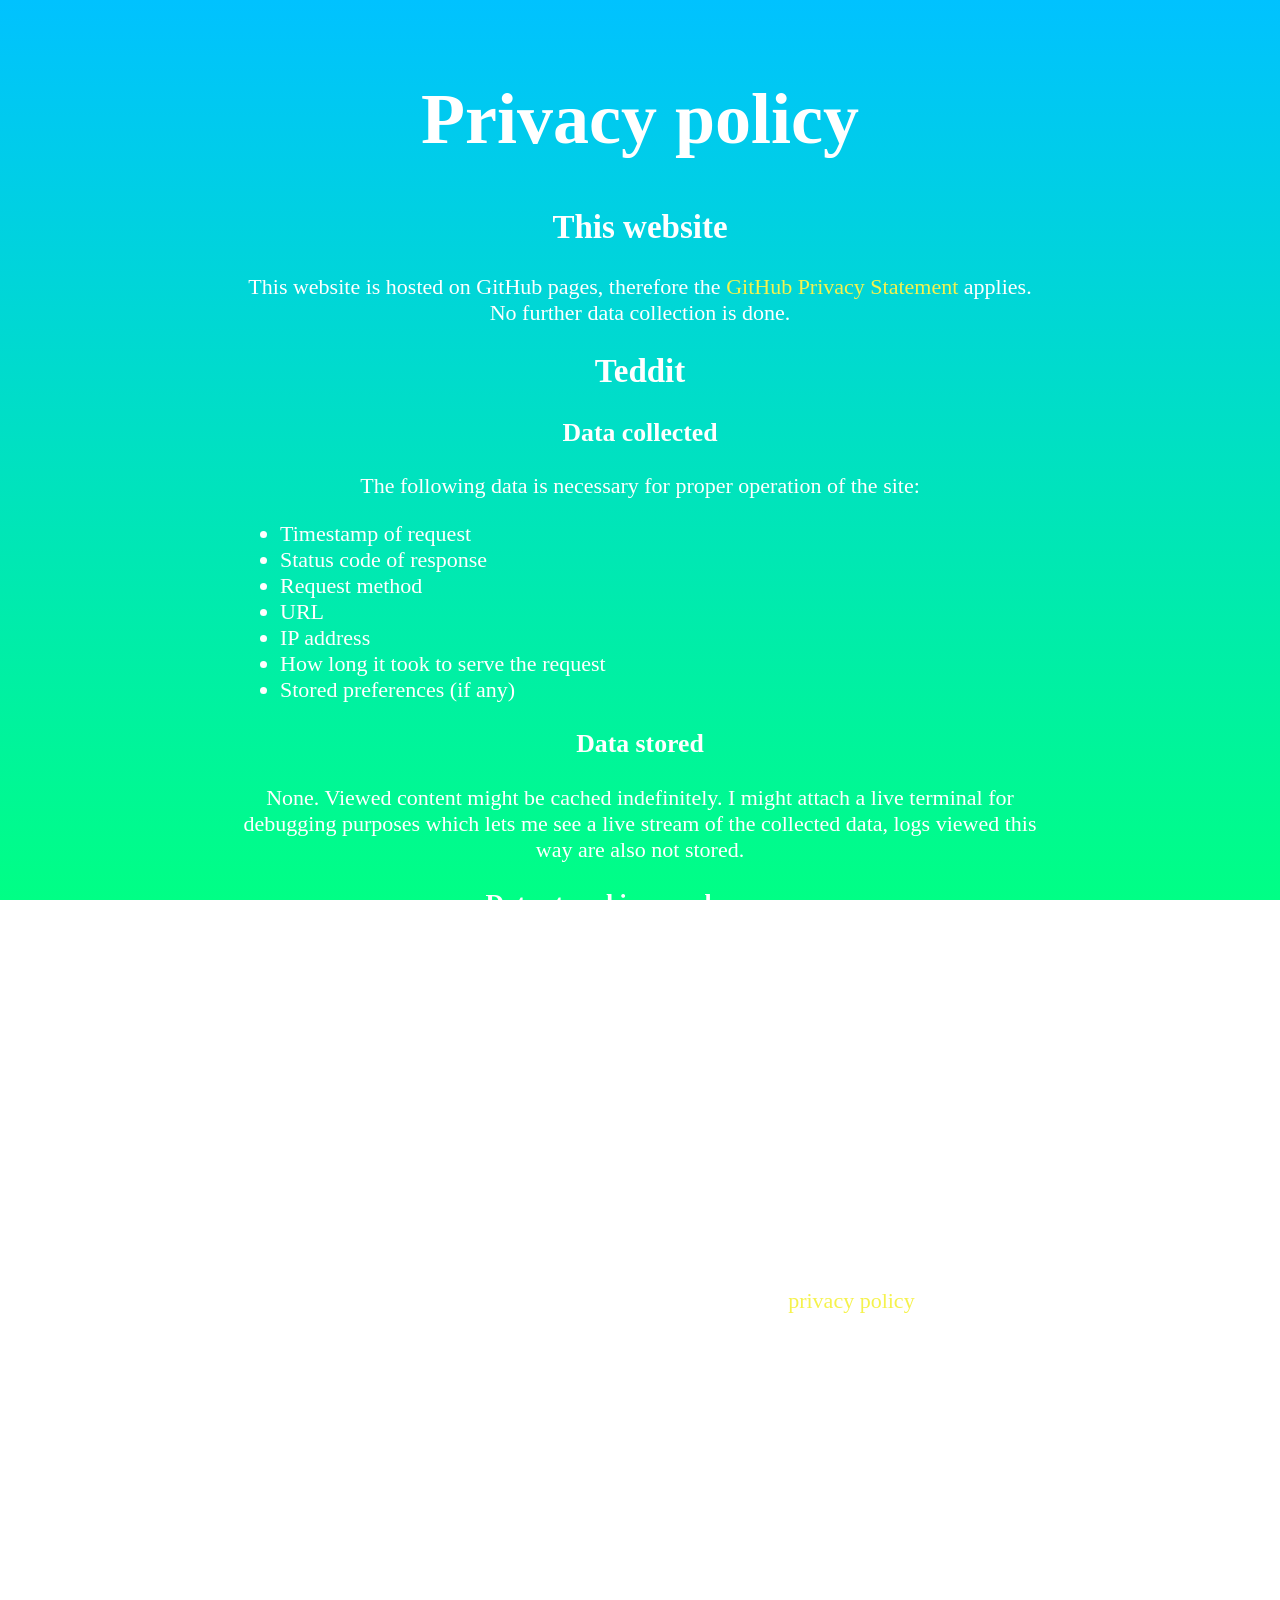
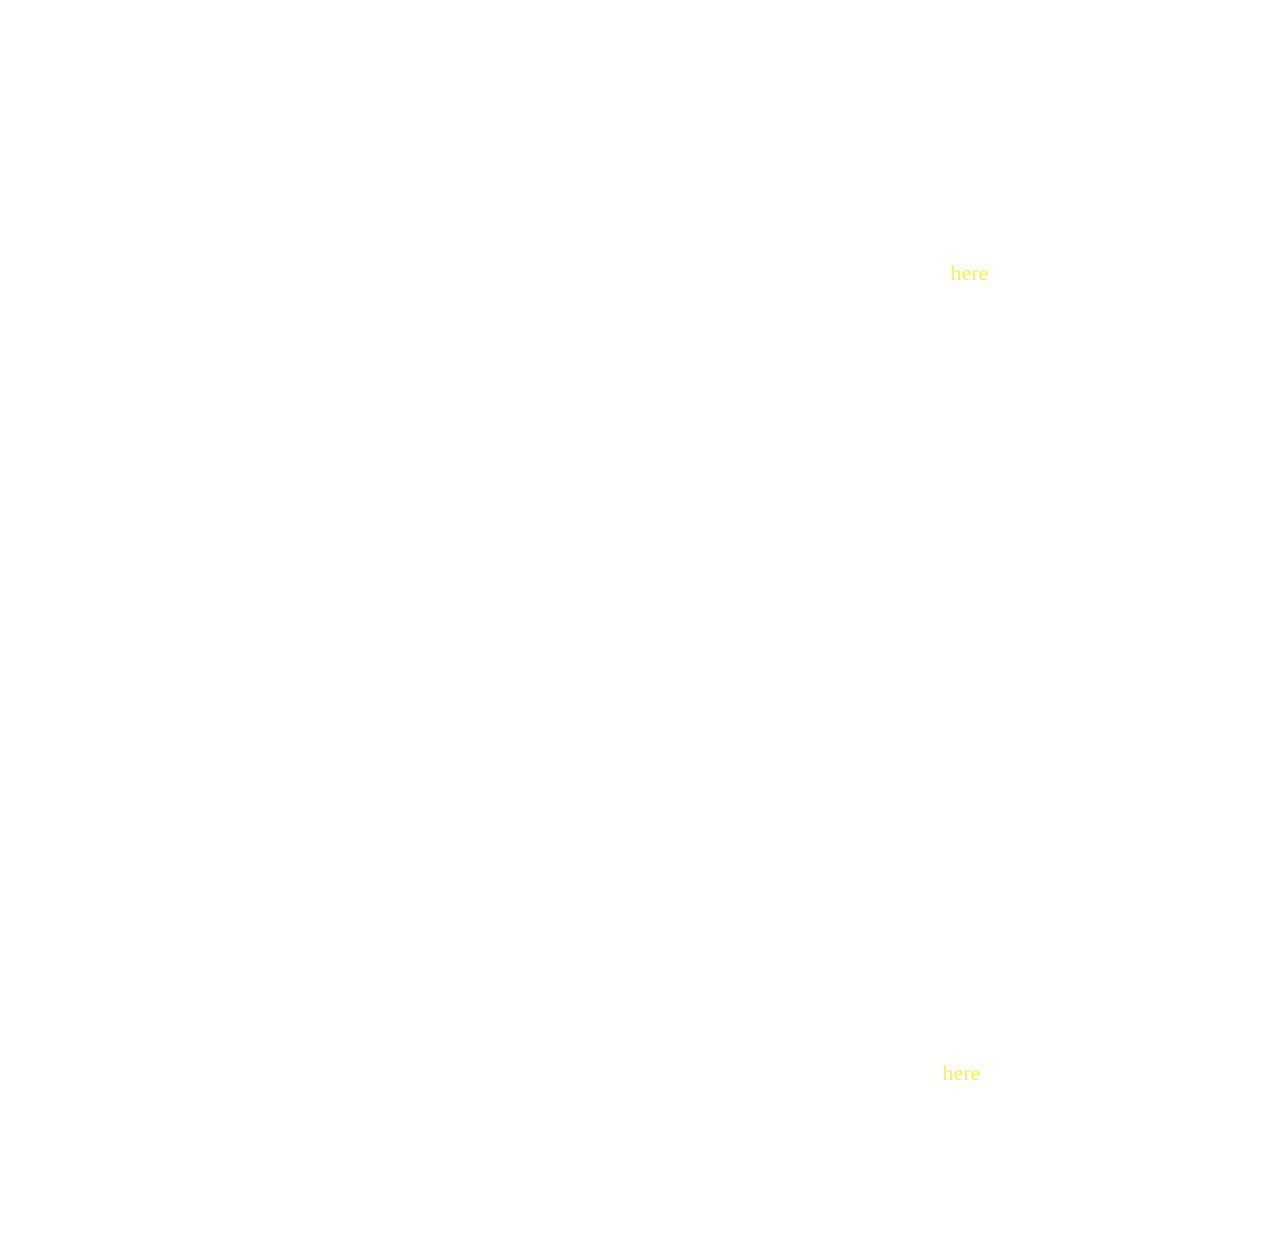
==== commit 2aa8fbeb: "document how to avoid googlevideo.com connections" ====
--- a/privacy.html
+++ b/privacy.html
@@ -37,7 +37,7 @@
 
 			<h2 id="invidious">Invidious</h2>
 			<p>Registration on this instance is disabled.</p>
-			<p>This website provides links to googlevideo.com to provide audio and video playback. googlevideo.com is owned by Google and is subject to their <a href="https://policies.google.com/privacy">privacy policy</a>.</p>
+			<p>This website provides links to googlevideo.com to provide audio and video playback. googlevideo.com is owned by Google and is subject to their <a href="https://policies.google.com/privacy">privacy policy</a>. This can be avoided by enabling "Proxy videos" in settings, or by adding the <span style="font-family:Consolas,Monaco,Lucida Console,Liberation Mono,DejaVu Sans Mono,Bitstream Vera Sans Mono,Courier New, monospace;">local=true</span> GET parameter to the URL.</p>
 			<h3>Data collected</h3>
 			<p>The following data is necessary for proper operation of the site:</p>
 			<ul style="text-align: left;">
--- a/style/fork-awesome.css
+++ b/style/fork-awesome.css
@@ -1,5 +1,5 @@
 /*!
-Fork Awesome 1.1.7
+Fork Awesome 1.2.0
 License - https://forkaweso.me/Fork-Awesome/license
 
 Copyright 2018 Dave Gandy & Fork Awesome
@@ -14,10 +14,11 @@
  * -------------------------- */
 @font-face {
   font-family: 'ForkAwesome';
-  src: url('../fonts/forkawesome-webfont.eot?v=1.1.7');
-  src: url('../fonts/forkawesome-webfont.eot?#iefix&v=1.1.7') format('embedded-opentype'), url('../fonts/forkawesome-webfont.woff2?v=1.1.7') format('woff2'), url('../fonts/forkawesome-webfont.woff?v=1.1.7') format('woff'), url('../fonts/forkawesome-webfont.ttf?v=1.1.7') format('truetype'), url('../fonts/forkawesome-webfont.svg?v=1.1.7#forkawesomeregular') format('svg');
+  src: url('../fonts/forkawesome-webfont.eot?v=1.2.0');
+  src: url('../fonts/forkawesome-webfont.eot?#iefix&v=1.2.0') format('embedded-opentype'), url('../fonts/forkawesome-webfont.woff2?v=1.2.0') format('woff2'), url('../fonts/forkawesome-webfont.woff?v=1.2.0') format('woff'), url('../fonts/forkawesome-webfont.ttf?v=1.2.0') format('truetype'), url('../fonts/forkawesome-webfont.svg?v=1.2.0#forkawesomeregular') format('svg');
   font-weight: normal;
   font-style: normal;
+  font-display: block;
 }
 .fa {
   display: inline-block;
@@ -2552,6 +2553,165 @@
 .fa-biometric:before {
   content: "\f32b";
 }
+.fa-wire:before {
+  content: "\f32c";
+}
+.fa-tor-onion:before {
+  content: "\f32e";
+}
+.fa-volume-mute:before {
+  content: "\f32f";
+}
+.fa-bell-ringing:before {
+  content: "\f32d";
+}
+.fa-bell-ringing-o:before {
+  content: "\f330";
+}
+.fa-hal:before {
+  content: "\f333";
+}
+.fa-jupyter:before {
+  content: "\f335";
+}
+.fa-julia:before {
+  content: "\f334";
+}
+.fa-classicpress:before {
+  content: "\f331";
+}
+.fa-classicpress-circle:before {
+  content: "\f332";
+}
+.fa-open-collective:before {
+  content: "\f336";
+}
+.fa-orcid:before {
+  content: "\f337";
+}
+.fa-researchgate:before {
+  content: "\f338";
+}
+.fa-funkwhale:before {
+  content: "\f339";
+}
+.fa-askfm:before {
+  content: "\f33a";
+}
+.fa-blockstack:before {
+  content: "\f33b";
+}
+.fa-boardgamegeek:before {
+  content: "\f33c";
+}
+.fa-bunny:before {
+  content: "\f35f";
+}
+.fa-buymeacoffee:before {
+  content: "\f33d";
+}
+.fa-cc-by:before {
+  content: "\f33e";
+}
+.fa-creative-commons-alt:before,
+.fa-cc-cc:before {
+  content: "\f33f";
+}
+.fa-cc-nc-eu:before {
+  content: "\f341";
+}
+.fa-cc-nc-jp:before {
+  content: "\f342";
+}
+.fa-cc-nc:before {
+  content: "\f340";
+}
+.fa-cc-nd:before {
+  content: "\f343";
+}
+.fa-cc-pd:before {
+  content: "\f344";
+}
+.fa-cc-remix:before {
+  content: "\f345";
+}
+.fa-cc-sa:before {
+  content: "\f346";
+}
+.fa-cc-share:before {
+  content: "\f347";
+}
+.fa-cc-zero:before {
+  content: "\f348";
+}
+.fa-conway-hacker:before,
+.fa-conway-glider:before {
+  content: "\f349";
+}
+.fa-csharp:before {
+  content: "\f34a";
+}
+.fa-email-bulk:before {
+  content: "\f34b";
+}
+.fa-email-bulk-o:before {
+  content: "\f34c";
+}
+.fa-gnu:before {
+  content: "\f34d";
+}
+.fa-google-play:before {
+  content: "\f34e";
+}
+.fa-heroku:before {
+  content: "\f34f";
+}
+.fa-hassio:before,
+.fa-home-assistant:before {
+  content: "\f350";
+}
+.fa-java:before {
+  content: "\f351";
+}
+.fa-mariadb:before {
+  content: "\f352";
+}
+.fa-markdown:before {
+  content: "\f353";
+}
+.fa-mysql:before {
+  content: "\f354";
+}
+.fa-nordcast:before {
+  content: "\f355";
+}
+.fa-plume:before {
+  content: "\f356";
+}
+.fa-postgresql:before {
+  content: "\f357";
+}
+.fa-sass-alt:before {
+  content: "\f359";
+}
+.fa-sass:before {
+  content: "\f358";
+}
+.fa-skate:before {
+  content: "\f35a";
+}
+.fa-sketchfab:before {
+  content: "\f35b";
+}
+.fa-tex:before {
+  content: "\f35c";
+}
+.fa-textpattern:before {
+  content: "\f35d";
+}
+.fa-unity:before {
+  content: "\f35e";
+}
 .sr-only {
   position: absolute;
   width: 1px;
--- a/style/style.css
+++ b/style/style.css
@@ -34,6 +34,8 @@
 .badge{
     border-style: none;
     height: 32px;
+    font-size: 32px;
+    color: #000;
 }
 .btn{
     display:block;
@@ -110,6 +112,15 @@
 .monero-label:hover:after{
     content:' Click to open';
 }
+.buymeacoffee-label{
+    background-color: #2e8b57;
+}
+.buymeacoffee-label:after{
+    content:' buymeacoffee';
+}
+.buymeacoffee-label:hover:after{
+    content:' namazso';
+}
 .matrix-label{
     background-color: #292929;
 }
@@ -196,4 +207,10 @@
 }
 .privacy-label:after{
     content:'Privacy policy';
+}
+.uptime-label{
+    background-color: #00c700;
+}
+.uptime-label:after{
+    content:'Uptime';
 }
